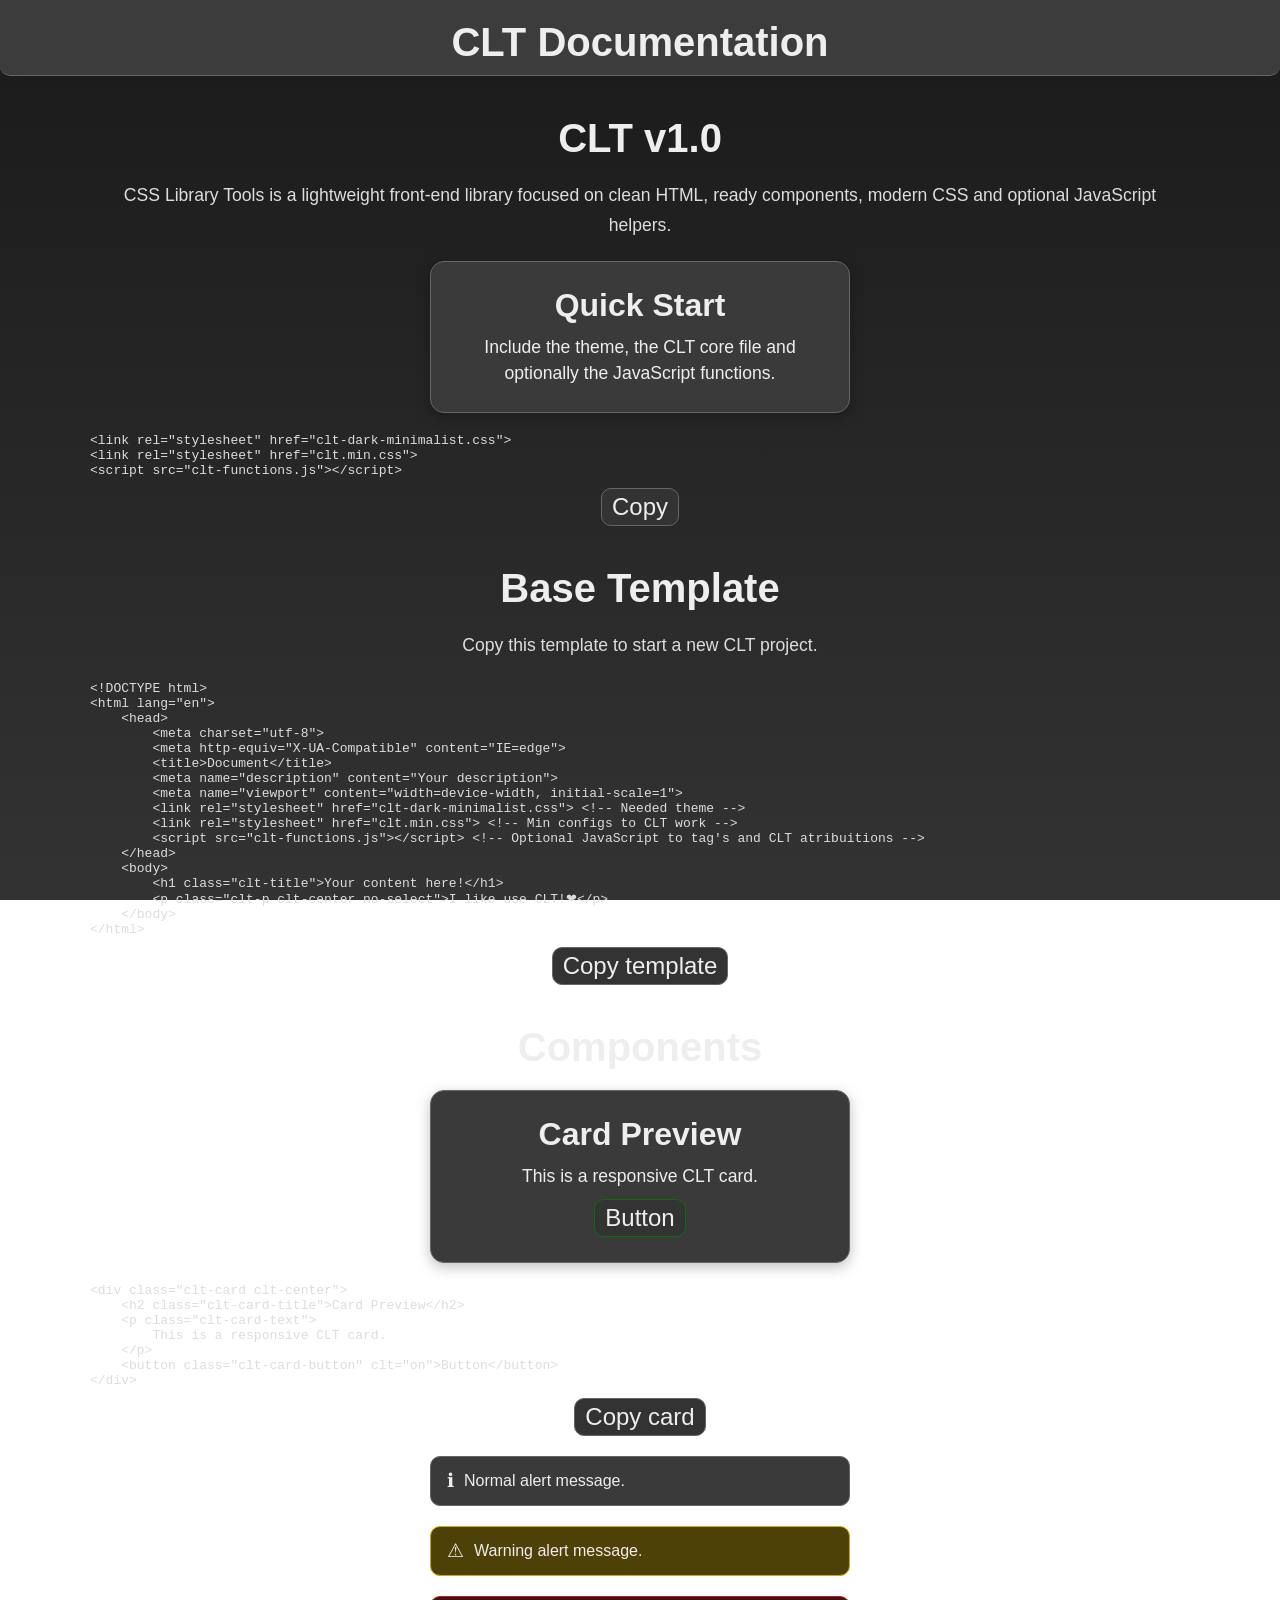
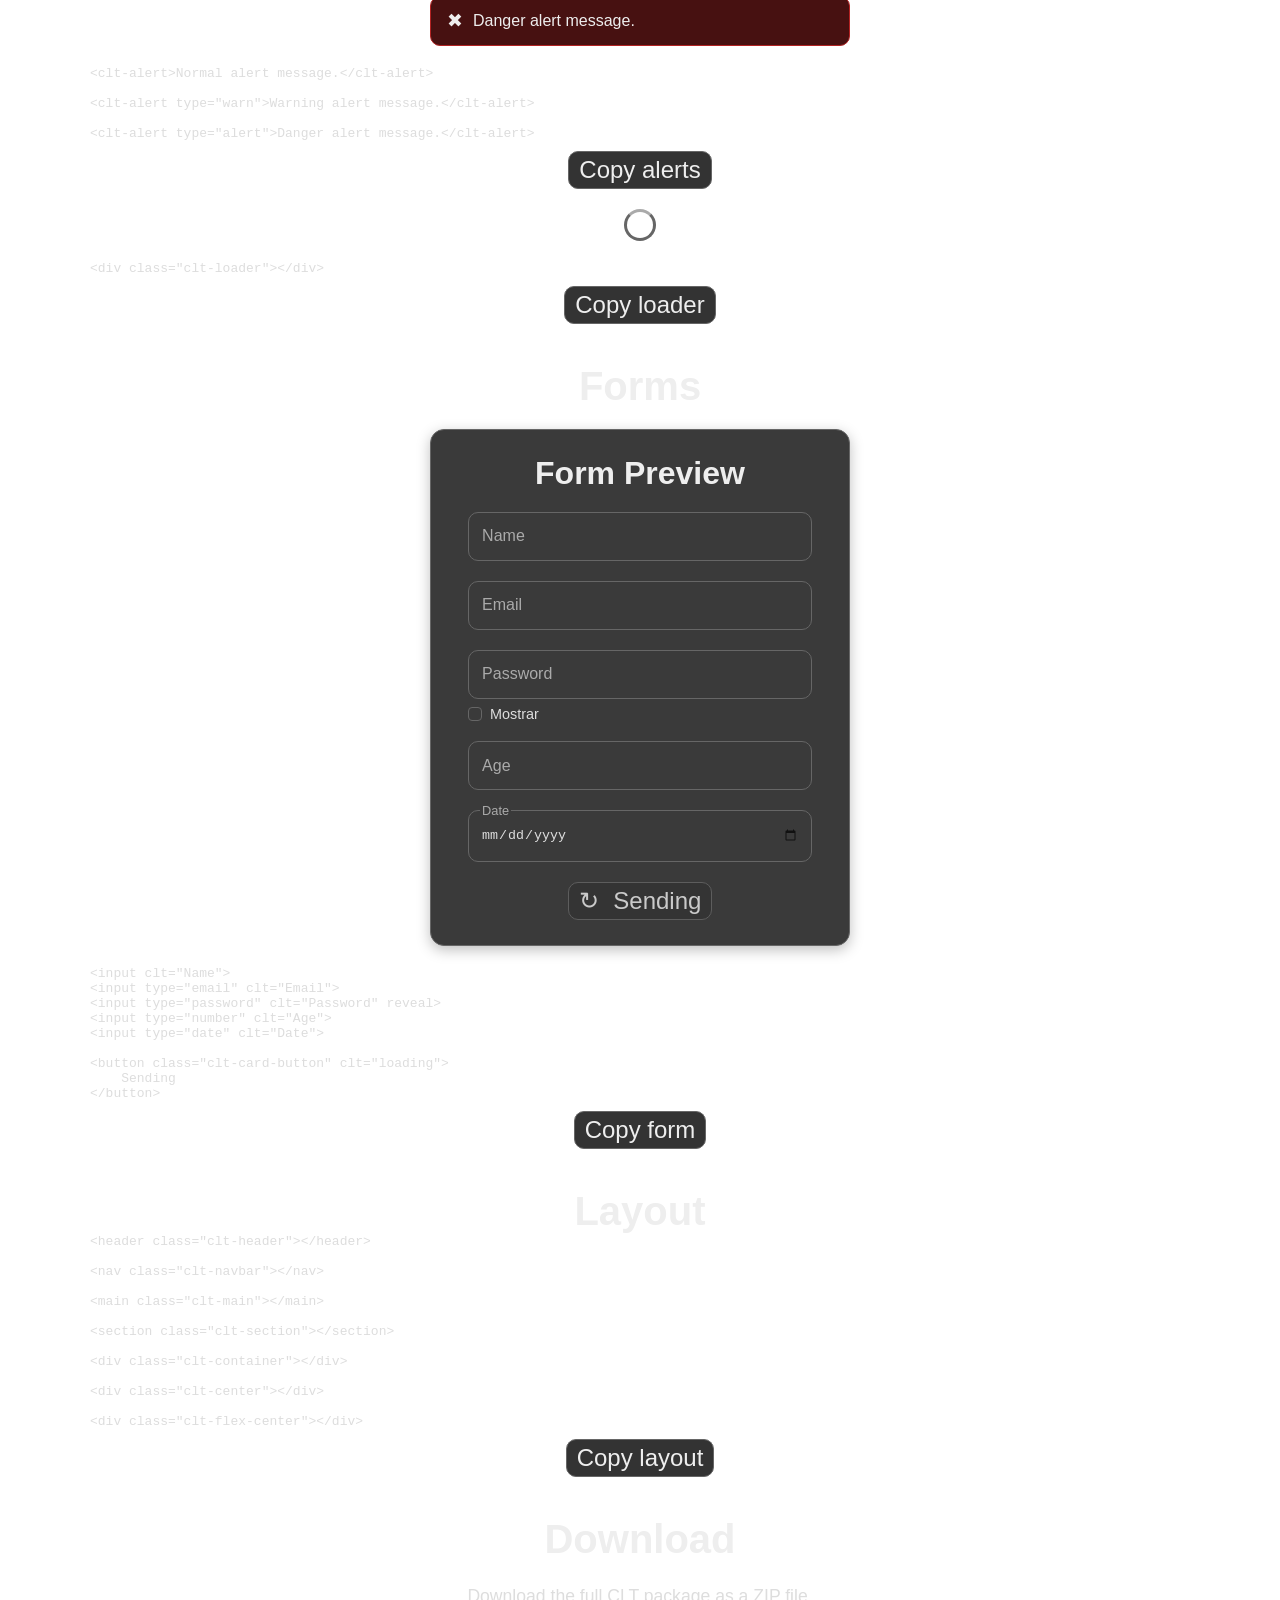
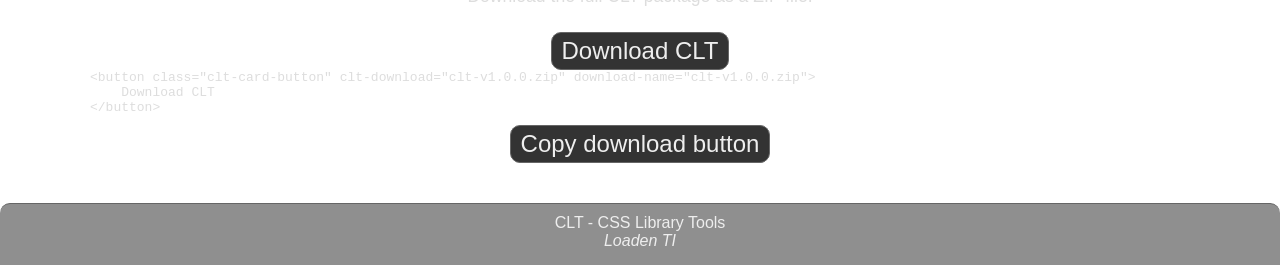
==== index.html @ 6d27fa0f "Add files via upload" ====
<!DOCTYPE html>
<html lang="en">
    <head>
        <meta charset="utf-8">
        <meta http-equiv="X-UA-Compatible" content="IE=edge">
        <title>CLT Documentation</title>
        <meta name="description" content="CLT CSS Library Tools documentation">
        <meta name="viewport" content="width=device-width, initial-scale=1">
        <link rel="stylesheet" href="clt-dark-minimalist.css">
        <link rel="stylesheet" href="clt.min.css">
        <script src="clt-functions.js"></script>
    </head>
    <body>
        <header class="clt-header">
            <h1 class="clt-title">CLT Documentation</h1>
        </header>

        <main class="clt-main">
            <section class="clt-section" id="start">
                <h2 class="clt-title">CLT v1.0</h2>

                <p class="clt-p clt-center">
                    CSS Library Tools is a lightweight front-end library focused on clean HTML, ready components, modern CSS and optional JavaScript helpers.
                </p>

                <div class="clt-card clt-center">
                    <h2 class="clt-card-title">Quick Start</h2>
                    <p class="clt-card-text">
                        Include the theme, the CLT core file and optionally the JavaScript functions.
                    </p>
                </div>

                <pre class="clt-code"><code id="quick-start-code">&lt;link rel="stylesheet" href="clt-dark-minimalist.css"&gt;
&lt;link rel="stylesheet" href="clt.min.css"&gt;
&lt;script src="clt-functions.js"&gt;&lt;/script&gt;</code></pre>

                <button class="clt-card-button" clt-copy="quick-start-code">
                    Copy
                </button>
            </section>

            <section class="clt-section" id="template">
                <h2 class="clt-title">Base Template</h2>

                <p class="clt-p clt-center">
                    Copy this template to start a new CLT project.
                </p>

                <pre class="clt-code"><code id="base-template-code">&lt;!DOCTYPE html&gt;
&lt;html lang="en"&gt;
    &lt;head&gt;
        &lt;meta charset="utf-8"&gt;
        &lt;meta http-equiv="X-UA-Compatible" content="IE=edge"&gt;
        &lt;title&gt;Document&lt;/title&gt;
        &lt;meta name="description" content="Your description"&gt;
        &lt;meta name="viewport" content="width=device-width, initial-scale=1"&gt;
        &lt;link rel="stylesheet" href="clt-dark-minimalist.css"&gt; &lt;!-- Needed theme --&gt;
        &lt;link rel="stylesheet" href="clt.min.css"&gt; &lt;!-- Min configs to CLT work --&gt;
        &lt;script src="clt-functions.js"&gt;&lt;/script&gt; &lt;!-- Optional JavaScript to tag's and CLT atribuitions --&gt;
    &lt;/head&gt;
    &lt;body&gt;
        &lt;h1 class="clt-title"&gt;Your content here!&lt;/h1&gt;
        &lt;p class="clt-p clt-center no-select"&gt;I like use CLT!❤&lt;/p&gt;
    &lt;/body&gt;
&lt;/html&gt;</code></pre>

                <button class="clt-card-button" clt-copy="base-template-code">
                    Copy template
                </button>
            </section>

            <section class="clt-section" id="components">
                <h2 class="clt-title">Components</h2>

                <div class="clt-card clt-center">
                    <h2 class="clt-card-title">Card Preview</h2>
                    <p class="clt-card-text">
                        This is a responsive CLT card.
                    </p>
                    <button class="clt-card-button" clt="on">Button</button>
                </div>

                <pre class="clt-code"><code id="card-code">&lt;div class="clt-card clt-center"&gt;
    &lt;h2 class="clt-card-title"&gt;Card Preview&lt;/h2&gt;
    &lt;p class="clt-card-text"&gt;
        This is a responsive CLT card.
    &lt;/p&gt;
    &lt;button class="clt-card-button" clt="on"&gt;Button&lt;/button&gt;
&lt;/div&gt;</code></pre>

                <button class="clt-card-button" clt-copy="card-code">
                    Copy card
                </button>

                <clt-alert>
                    Normal alert message.
                </clt-alert>

                <clt-alert type="warn">
                    Warning alert message.
                </clt-alert>

                <clt-alert type="alert">
                    Danger alert message.
                </clt-alert>

                <pre class="clt-code"><code id="alert-code">&lt;clt-alert&gt;Normal alert message.&lt;/clt-alert&gt;

&lt;clt-alert type="warn"&gt;Warning alert message.&lt;/clt-alert&gt;

&lt;clt-alert type="alert"&gt;Danger alert message.&lt;/clt-alert&gt;</code></pre>

                <button class="clt-card-button" clt-copy="alert-code">
                    Copy alerts
                </button>

                <div class="clt-loader"></div>

                <pre class="clt-code"><code id="loader-code">&lt;div class="clt-loader"&gt;&lt;/div&gt;</code></pre>

                <button class="clt-card-button" clt-copy="loader-code">
                    Copy loader
                </button>
            </section>

            <section class="clt-section" id="forms">
                <h2 class="clt-title">Forms</h2>

                <div class="clt-card clt-center">
                    <h2 class="clt-card-title">Form Preview</h2>

                    <input clt="Name">
                    <input type="email" clt="Email">
                    <input type="password" clt="Password" reveal>
                    <input type="number" clt="Age">
                    <input type="date" clt="Date">

                    <button class="clt-card-button" clt="loading">
                        Sending
                    </button>
                </div>

                <pre class="clt-code"><code id="form-code">&lt;input clt="Name"&gt;
&lt;input type="email" clt="Email"&gt;
&lt;input type="password" clt="Password" reveal&gt;
&lt;input type="number" clt="Age"&gt;
&lt;input type="date" clt="Date"&gt;

&lt;button class="clt-card-button" clt="loading"&gt;
    Sending
&lt;/button&gt;</code></pre>

                <button class="clt-card-button" clt-copy="form-code">
                    Copy form
                </button>
            </section>

            <section class="clt-section">
                <h2 class="clt-title">Layout</h2>

                <pre class="clt-code"><code id="layout-code">&lt;header class="clt-header"&gt;&lt;/header&gt;

&lt;nav class="clt-navbar"&gt;&lt;/nav&gt;

&lt;main class="clt-main"&gt;&lt;/main&gt;

&lt;section class="clt-section"&gt;&lt;/section&gt;

&lt;div class="clt-container"&gt;&lt;/div&gt;

&lt;div class="clt-center"&gt;&lt;/div&gt;

&lt;div class="clt-flex-center"&gt;&lt;/div&gt;</code></pre>

                <button class="clt-card-button" clt-copy="layout-code">
                    Copy layout
                </button>
            </section>

            <section class="clt-section" id="download">
                <h2 class="clt-title">Download</h2>

                <p class="clt-p clt-center">
                    Download the full CLT package as a ZIP file.
                </p>

                <button class="clt-card-button" clt-download="CLT - CSS Library Tools v1.0.zip" download-name="clt-v1.0.0.zip">
                    Download CLT
                </button>

                <pre class="clt-code"><code id="download-code">&lt;button class="clt-card-button" clt-download="clt-v1.0.0.zip" download-name="clt-v1.0.0.zip"&gt;
    Download CLT
&lt;/button&gt;</code></pre>

                <button class="clt-card-button" clt-copy="download-code">
                    Copy download button
                </button>
            </section>
        </main>

        <footer class="clt-footer">
            <p class="clt-footer-text">CLT - CSS Library Tools</p>
            <p class="clt-footer-right">Loaden TI</p>
        </footer>
    </body>
</html>
---- clt-dark-minimalist.css ----
/*!
 * CLT (CSS Library Tools)
 * Version: 1.0
 * Theme: Dark Minimalist
 * Author: Loaden TI
 * Copyright ©Loaden TI
 */

:root {
    --clt-bg-start: #1a1a1a;
    --clt-bg-end: #333;

    --clt-surface: #3a3a3a;
    --clt-surface-soft: #333;
    --clt-surface-glass: #44444498;
    --clt-header-glass: #55555598;

    --clt-text: #eee;
    --clt-text-soft: #ddd;
    --clt-text-muted: #aaa;
    --clt-text-focus: #fff;

    --clt-border-color: #666;
    --clt-border-focus: #999;
    --clt-border-soft: #ddd;
    --clt-border: 1px solid var(--clt-border-color);
    --clt-border-button: 1.5px solid var(--clt-border-color);

    --clt-success: rgb(0, 117, 0);
    --clt-danger: rgb(117, 0, 0);
    --clt-warning: #d6a700;
    --clt-warning-bg: #4d4108;
    --clt-danger-bg: #471111;

    --clt-selection: #585858;

    --clt-scroll-track: #222;
    --clt-scroll-thumb: #555;
    --clt-scroll-thumb-hover: #666;
    --clt-scroll-size: 10px;
    --clt-scroll-border: 2px solid var(--clt-scroll-track);

    --clt-radius-sm: 2px;
    --clt-radius-md: 4px;
    --clt-radius: 10px;
    --clt-radius-lg: 14px;
    --clt-radius-pill: 999px;

    --clt-shadow: 0 4px 14px #00000040;

    --clt-font: 'Trebuchet MS', 'Montserrat', 'Roboto', sans-serif;
    --clt-title-size: 2.5rem;
    --clt-text-size: 1rem;
    --clt-p-size: 1.1rem;
    --clt-button-size: 1.5rem;
    --clt-label-size: .8rem;
    --clt-small-size: .9rem;

    --clt-transition-fast: .15s;
    --clt-transition: .25s;
    --clt-transition-slow: .3s;
    --clt-ease: cubic-bezier(0.165, 0.84, 0.44, 1);

    --clt-card-width: min(90%, 420px);
    --clt-input-width: min(90%, 350px);
    --clt-container-width: min(90%, 1100px);

    --clt-card-padding: 25px 18px;
    --clt-button-padding: 4px 10px;
    --clt-input-padding: 16px 12px;
    --clt-alert-padding: 12px 16px;
    --clt-footer-padding: 10px;
    --clt-header-padding: 10px 0;
    --clt-navbar-padding: 12px 20px;

    --clt-gap-sm: 8px;
    --clt-gap: 10px;
    --clt-gap-lg: 15px;

    --clt-margin-sm: 10px;
    --clt-margin: 20px;
    --clt-margin-lg: 40px;

    --clt-loader-size: 32px;
    --clt-loader-border: 3px solid var(--clt-border-color);
    --clt-loader-border-top: #aaa;

    --clt-blur: blur(10px);

    --clt-hover-y: -3px;
    --clt-active-scale: .95;

    --clt-disabled-opacity: .65;
    --clt-loading-opacity: .8;
    --clt-date-icon-opacity: .7;
}
---- clt.min.css ----
/*!
 * CLT (CSS Library Tools)
 * Version: 1.0
 * Archive: clt.min.css
 * Min config archives - NECESSARY TO USE
 * Author: Loaden TI
 * Copyright ©Loaden TI
 */


*, *::before, *::after {
    margin: 0;
    padding: 0;
    box-sizing: border-box;
    scrollbar-width: thin;
    scrollbar-color: var(--clt-scroll-thumb) var(--clt-scroll-track);
    text-rendering: optimizeLegibility;
    -webkit-font-smoothing: antialiased;
    -moz-osx-font-smoothing: grayscale;
}

html {
    scroll-behavior: smooth;
}

::selection {
    background-color: var(--clt-selection);
}

::-webkit-scrollbar {
    width: var(--clt-scroll-size);
    height: var(--clt-scroll-size);
}

::-webkit-scrollbar-track {
    background: var(--clt-scroll-track);
}

::-webkit-scrollbar-thumb {
    background: var(--clt-scroll-thumb);
    border-radius: var(--clt-radius-pill);
    border: var(--clt-scroll-border);
    transition: background var(--clt-transition-fast);
}

::-webkit-scrollbar-thumb:hover {
    background: var(--clt-scroll-thumb-hover);
}

::-webkit-scrollbar-corner {
    background: var(--clt-scroll-track);
}

body {
    min-height: 100vh;
    display: flex;
    flex-direction: column;
    background: linear-gradient(var(--clt-bg-start), var(--clt-bg-end));
    background-size: cover;
    background-repeat: no-repeat;
    background-attachment: fixed;
    font-family: var(--clt-font);
}

img,
video,
audio,
button,
nav,
.no-select,
footer,
header,
label {
    user-select: none;
}

img,
video {
    -webkit-user-drag: none;
}

.clt-title {
    color: var(--clt-text);
    text-align: center;
    font-size: var(--clt-title-size);
    margin-top: var(--clt-margin-sm);
}

.clt-p {
    color: var(--clt-text-soft);
    font-size: var(--clt-p-size);
    line-height: 1.7;
    max-width: 99%;
    margin: var(--clt-margin-sm);
}

.clt-link {
    color: var(--clt-text-soft);
    text-decoration: none;
    outline: none;
    font-size: var(--clt-text-size);
}

.clt-link:focus-visible {
    text-decoration: underline;
    color: var(--clt-text-focus);
}

.clt-header {
    background-color: var(--clt-header-glass);
    width: 100%;
    height: calc(10% - 5dvh);
    border-radius: 0 0 var(--clt-radius) var(--clt-radius);
    z-index: 99;
    padding: var(--clt-header-padding);
    backdrop-filter: var(--clt-blur);
    border-bottom: var(--clt-border);
}

.clt-navbar {
    width: 100%;
    padding: var(--clt-navbar-padding);
    background-color: var(--clt-surface-glass);
    border-bottom: var(--clt-border);
    backdrop-filter: var(--clt-blur);
    display: flex;
    align-items: center;
    justify-content: space-between;
    gap: var(--clt-gap-lg);
    flex-wrap: wrap;
}

.clt-main {
    flex: 1;
    width: 100%;
}

.clt-section {
    width: var(--clt-container-width);
    margin: var(--clt-margin-lg) auto;
}

.clt-container {
    width: var(--clt-container-width);
    margin-inline: auto;
}

.clt-center {
    display: block;
    margin: var(--clt-margin) auto;
    text-align: center;
}

.clt-flex-center {
    display: flex;
    flex-direction: column;
    align-items: center;
    justify-content: center;
}

.clt-card {
    width: var(--clt-card-width);
    padding: var(--clt-card-padding);
    background-color: var(--clt-surface);
    color: var(--clt-text);
    border: var(--clt-border);
    border-radius: var(--clt-radius-lg);
    box-shadow: var(--clt-shadow);
}

.clt-card-title {
    font-size: clamp(1.3rem, 4vw, 2rem);
    margin-bottom: var(--clt-margin-sm);
    text-align: center;
}

.clt-card-text {
    font-size: clamp(.95rem, 2.5vw, 1.1rem);
    line-height: 1.5;
}

.clt-code {
    width: 100%;
    overflow-x: auto;
    white-space: pre;
    font-family: monospace;
    color: var(--clt-text-soft);
}

.clt-card-button {
    background-color: var(--clt-surface-soft);
    color: var(--clt-text);
    border: var(--clt-border-button);
    font-size: var(--clt-button-size);
    border-radius: var(--clt-radius);
    cursor: pointer;
    display: block;
    margin: var(--clt-margin-sm) auto 0;
    padding: var(--clt-button-padding);
    transition: all var(--clt-ease) var(--clt-transition-slow);
}

.clt-card-button:hover {
    transform: translateY(var(--clt-hover-y));
}

.clt-card-button:active {
    transform: translateY(var(--clt-hover-y)) scale(var(--clt-active-scale));
}

.clt-card-button:focus-visible {
    outline: none;
    border-color: var(--clt-border-focus);
    transform: translateY(var(--clt-hover-y));
}

.clt-card-button:disabled {
    pointer-events: none;
}

.clt-active-button {
    border-color: var(--clt-success);
}

.clt-deactive-button {
    border-color: var(--clt-danger);
    cursor: not-allowed;
    opacity: var(--clt-disabled-opacity);
}

.clt-loading {
    cursor: wait;
    opacity: var(--clt-loading-opacity);
}

.clt-spinner {
    display: inline-block;
    margin-right: var(--clt-gap-sm);
    animation: clt-spin .8s linear infinite;
}

.clt-loader {
    width: var(--clt-loader-size);
    height: var(--clt-loader-size);
    border: var(--clt-loader-border);
    border-top-color: var(--clt-loader-border-top);
    border-radius: 50%;
    animation: clt-spin .8s linear infinite;
    margin: var(--clt-margin) auto;
}

.clt-input-group {
    position: relative;
    width: var(--clt-input-width);
    margin: var(--clt-margin) auto;
}

.clt-input-wrapper {
    position: relative;
}

.clt-input {
    width: 100%;
    padding: var(--clt-input-padding);
    background: var(--clt-surface);
    color: var(--clt-text);
    border: var(--clt-border);
    border-radius: var(--clt-radius);
    outline: none;
}

.clt-label {
    position: absolute;
    left: 12px;
    top: 50%;
    transform: translateY(-50%);
    color: var(--clt-text-muted);
    background: var(--clt-surface);
    padding: 0 var(--clt-radius-sm);
    transition: var(--clt-transition);
    pointer-events: none;
}

.clt-input:focus + .clt-label,
.clt-input:not(:placeholder-shown) + .clt-label {
    top: 0;
    font-size: var(--clt-label-size);
    color: var(--clt-text-soft);
}

.clt-input:focus {
    border-color: var(--clt-border-soft);
}

.clt-input[type="date"] {
    color: var(--clt-text-soft);
    color-scheme: dark;
}

.clt-input[type="date"]::-webkit-calendar-picker-indicator {
    filter: invert(1);
    opacity: var(--clt-date-icon-opacity);
    cursor: pointer;
}

.clt-input[type="date"] + .clt-label,
.clt-input-wrapper .clt-input[type="date"] + .clt-label {
    top: 0;
    font-size: var(--clt-label-size);
    color: var(--clt-text-muted);
}

.clt-input[type="number"]::-webkit-outer-spin-button,
.clt-input[type="number"]::-webkit-inner-spin-button {
    -webkit-appearance: none;
    margin: 0;
}

.clt-input[type="number"] {
    -moz-appearance: textfield;
    appearance: textfield;
}

.clt-reveal {
    display: flex;
    align-items: center;
    gap: var(--clt-gap-sm);
    width: fit-content;
    margin-top: var(--clt-gap-sm);
    color: var(--clt-text-soft);
    font-size: var(--clt-small-size);
    cursor: pointer;
    user-select: none;
}

.clt-reveal input[type="checkbox"] {
    appearance: none;
    width: 14px;
    height: 14px;
    border: var(--clt-border);
    border-radius: var(--clt-radius-md);
    background-color: var(--clt-surface);
    cursor: pointer;
    display: grid;
    place-content: center;
}

.clt-reveal input[type="checkbox"]::before {
    content: "";
    width: 8px;
    height: 8px;
    border-radius: var(--clt-radius-sm);
    transform: scale(0);
    transition: transform var(--clt-transition-fast);
    background-color: var(--clt-text-muted);
}

.clt-reveal input[type="checkbox"]:checked::before {
    transform: scale(1);
}

.clt-reveal input[type="checkbox"]:focus-visible {
    outline: none;
    border-color: var(--clt-border-focus);
}

.clt-reveal span {
    line-height: 1;
}

.clt-alert {
    width: var(--clt-card-width);
    margin: var(--clt-margin) auto;
    padding: var(--clt-alert-padding);
    border: var(--clt-border);
    border-radius: var(--clt-radius);
    background: var(--clt-surface);
    color: var(--clt-text);
    display: flex;
    align-items: center;
    gap: var(--clt-gap);
    user-select: none;
}

.clt-alert-icon {
    font-size: 1.2rem;
    flex-shrink: 0;
}

.clt-alert-text {
    line-height: 1.5;
}

.clt-alert-warn {
    border-color: var(--clt-warning);
    background: var(--clt-warning-bg);
}

.clt-alert-alert {
    border-color: #b22222;
    background: var(--clt-danger-bg);
}

.clt-footer {
    background-color: var(--clt-surface-glass);
    text-align: center;
    min-height: 7dvh;
    width: 100%;
    padding: var(--clt-footer-padding);
    color: var(--clt-text);
    border-radius: var(--clt-radius) var(--clt-radius) 0 0;
    border-top: var(--clt-border);
    margin-top: auto;
}

.clt-footer-text {
    font-size: var(--clt-text-size);
}

.clt-footer-right {
    font-size: var(--clt-text-size);
    font-style: italic;
}

.clt-animation-scroll > * {
    opacity: 0;
    transform: translateY(-5px);
    animation-name: clt-show;
    animation-duration: var(--clt-transition-slow);
    animation-timing-function: ease-out;
    animation-fill-mode: both;
    animation-timeline: view();
    animation-range: entry 0% cover 30%;
}

@keyframes clt-spin {
    to {
        transform: rotate(360deg);
    }
}

@keyframes clt-show {
    from {
        opacity: 0;
        transform: translateY(-5px);
    }

    to {
        opacity: 1;
        transform: translateY(0);
    }
}
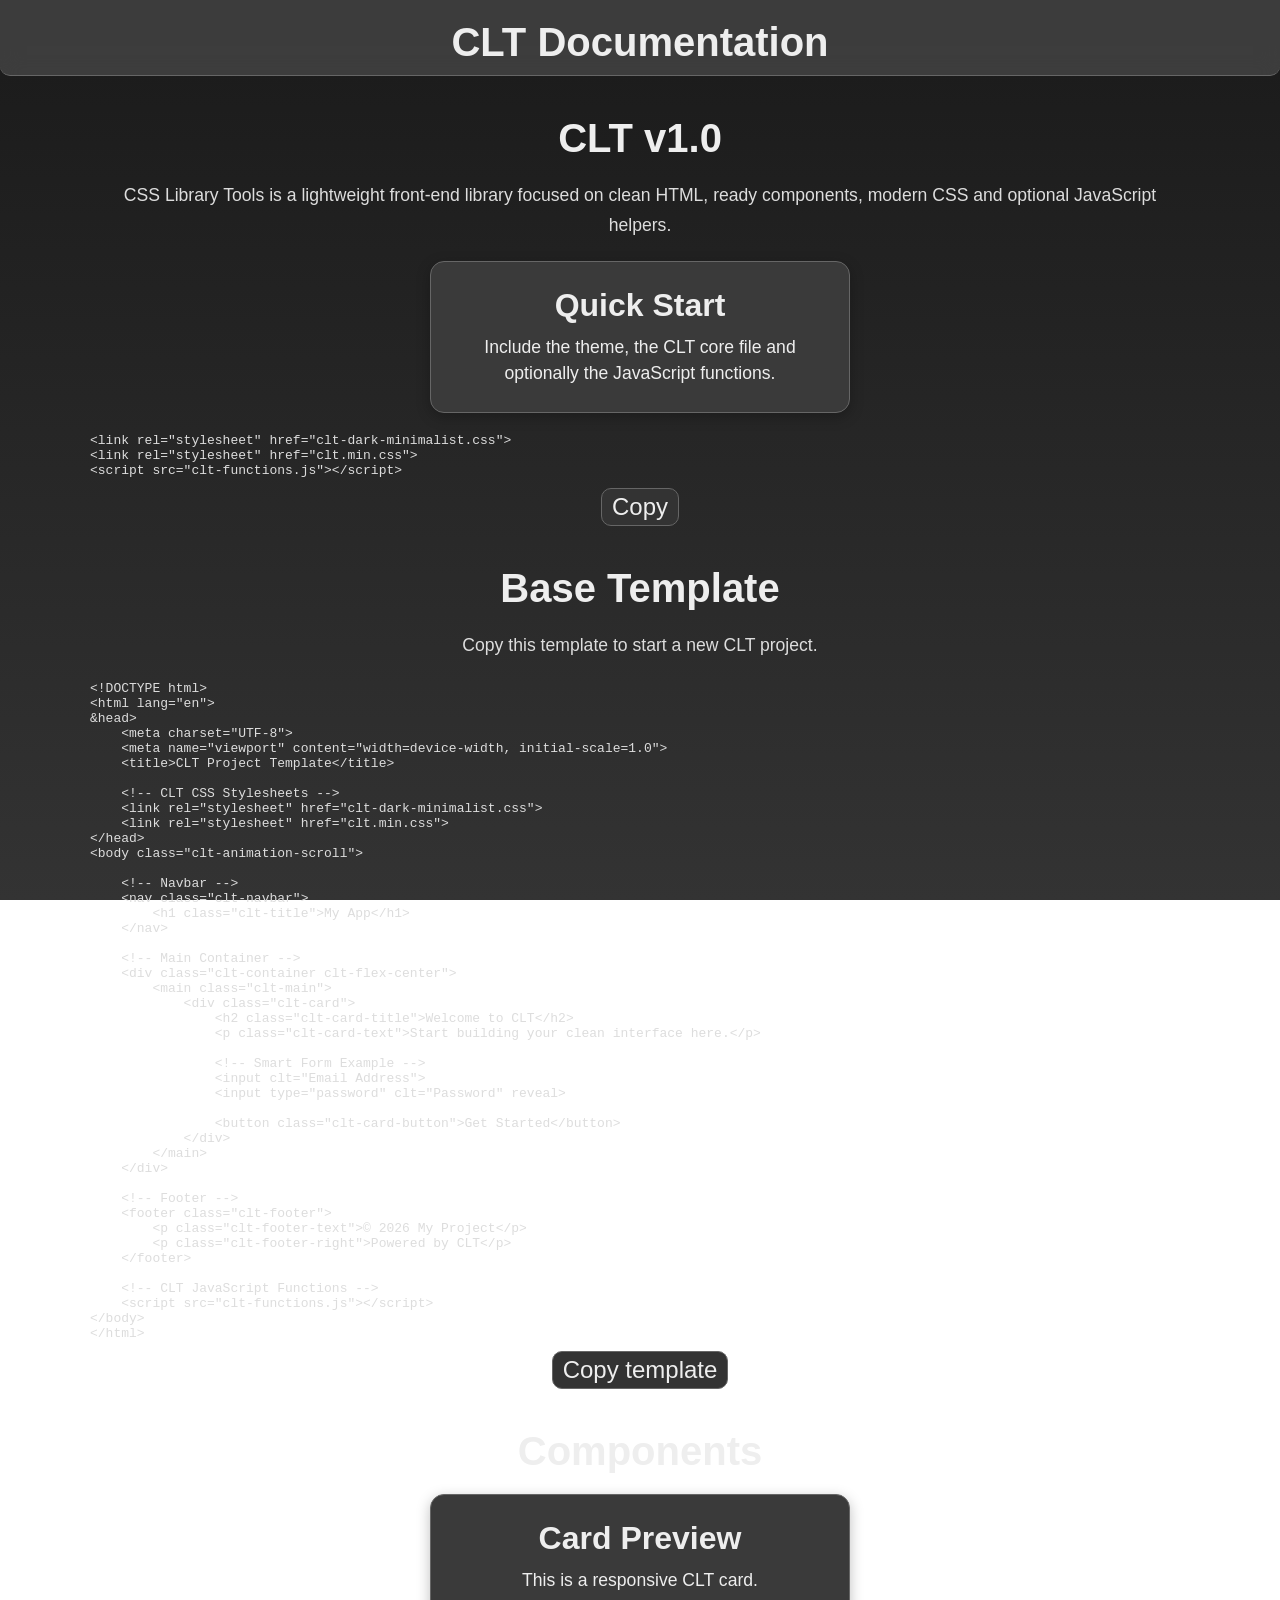
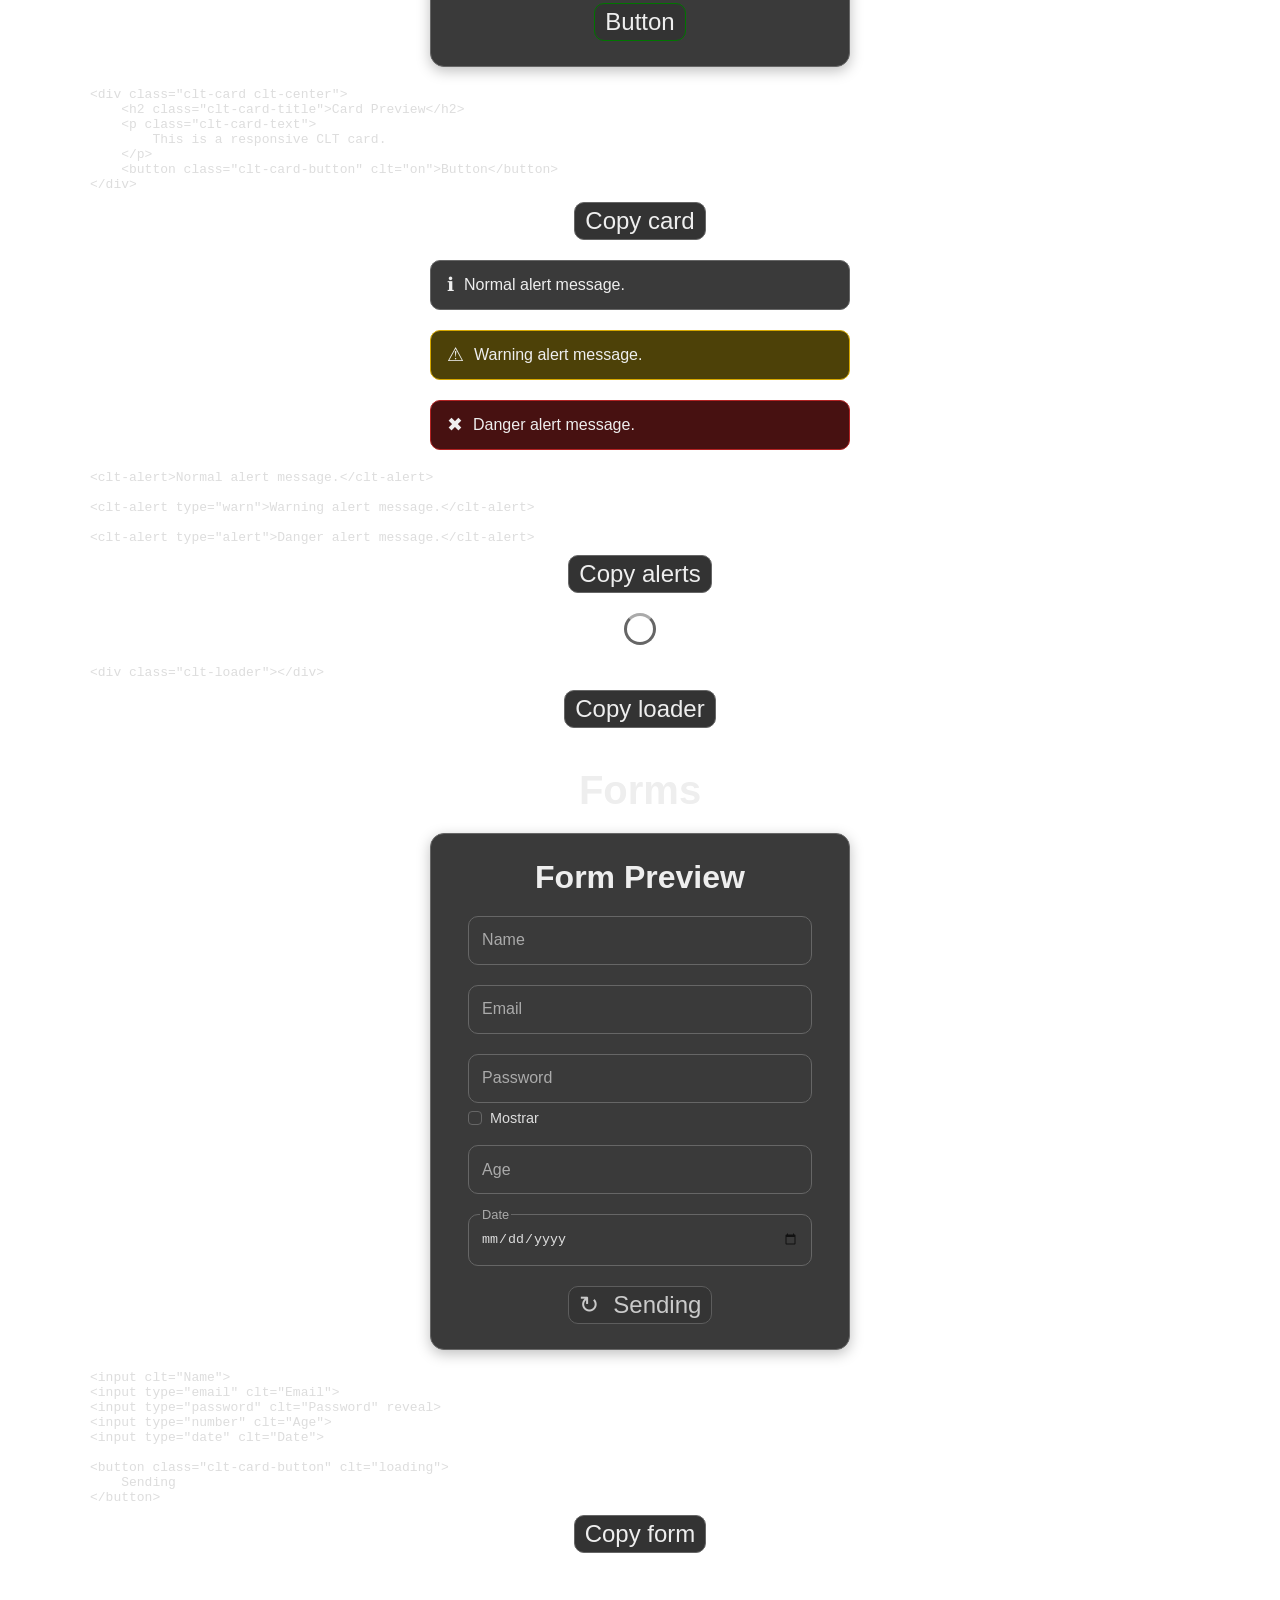
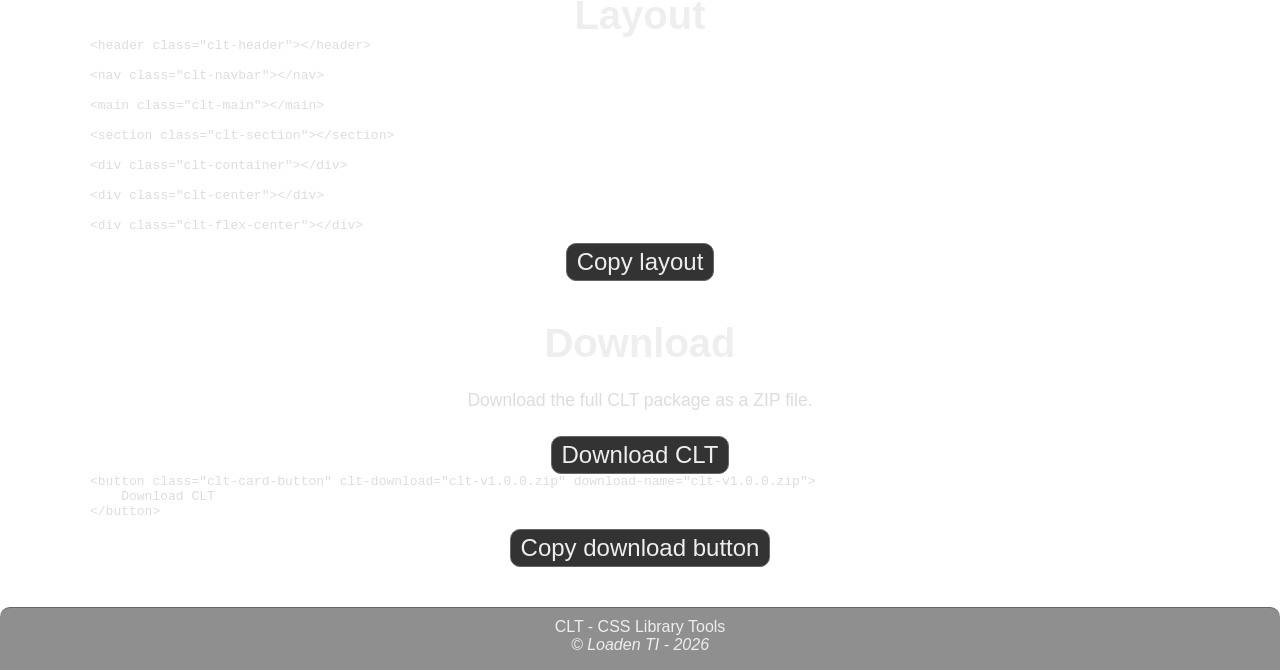
==== commit 08c5d99c: "Update index.html" ====
--- a/index.html
+++ b/index.html
@@ -6,9 +6,8 @@
         <title>CLT Documentation</title>
         <meta name="description" content="CLT CSS Library Tools documentation">
         <meta name="viewport" content="width=device-width, initial-scale=1">
-        <link rel="stylesheet" href="clt-dark-minimalist.css">
+        <link rel="stylesheet" href="clt.dm.css">
         <link rel="stylesheet" href="clt.min.css">
-        <script src="clt-functions.js"></script>
     </head>
     <body>
         <header class="clt-header">
@@ -48,21 +47,49 @@
 
                 <pre class="clt-code"><code id="base-template-code">&lt;!DOCTYPE html&gt;
 &lt;html lang="en"&gt;
-    &lt;head&gt;
-        &lt;meta charset="utf-8"&gt;
-        &lt;meta http-equiv="X-UA-Compatible" content="IE=edge"&gt;
-        &lt;title&gt;Document&lt;/title&gt;
-        &lt;meta name="description" content="Your description"&gt;
-        &lt;meta name="viewport" content="width=device-width, initial-scale=1"&gt;
-        &lt;link rel="stylesheet" href="clt-dark-minimalist.css"&gt; &lt;!-- Needed theme --&gt;
-        &lt;link rel="stylesheet" href="clt.min.css"&gt; &lt;!-- Min configs to CLT work --&gt;
-        &lt;script src="clt-functions.js"&gt;&lt;/script&gt; &lt;!-- Optional JavaScript to tag's and CLT atribuitions --&gt;
-    &lt;/head&gt;
-    &lt;body&gt;
-        &lt;h1 class="clt-title"&gt;Your content here!&lt;/h1&gt;
-        &lt;p class="clt-p clt-center no-select"&gt;I like use CLT!❤&lt;/p&gt;
-    &lt;/body&gt;
-&lt;/html&gt;</code></pre>
+&head&gt;
+    &lt;meta charset="UTF-8"&gt;
+    &lt;meta name="viewport" content="width=device-width, initial-scale=1.0"&gt;
+    &lt;title&gt;CLT Project Template&lt;/title&gt;
+    
+    &lt;!-- CLT CSS Stylesheets --&gt;
+    &lt;link rel="stylesheet" href="clt-dark-minimalist.css"&gt;
+    &lt;link rel="stylesheet" href="clt.min.css"&gt;
+&lt;/head&gt;
+&lt;body class="clt-animation-scroll"&gt;
+
+    &lt;!-- Navbar --&gt;
+    &lt;nav class="clt-navbar"&gt;
+        &lt;h1 class="clt-title"&gt;My App&lt;/h1&gt;
+    &lt;/nav&gt;
+
+    &lt;!-- Main Container --&gt;
+    &lt;div class="clt-container clt-flex-center"&gt;
+        &lt;main class="clt-main"&gt;
+            &lt;div class="clt-card"&gt;
+                &lt;h2 class="clt-card-title"&gt;Welcome to CLT&lt;/h2&gt;
+                &lt;p class="clt-card-text"&gt;Start building your clean interface here.&lt;/p&gt;
+                
+                &lt;!-- Smart Form Example --&gt;
+                &lt;input clt="Email Address"&gt;
+                &lt;input type="password" clt="Password" reveal&gt;
+                
+                &lt;button class="clt-card-button"&gt;Get Started&lt;/button&gt;
+            &lt;/div&gt;
+        &lt;/main&gt;
+    &lt;/div&gt;
+
+    &lt;!-- Footer --&gt;
+    &lt;footer class="clt-footer"&gt;
+        &lt;p class="clt-footer-text"&gt;© 2026 My Project&lt;/p&gt;
+        &lt;p class="clt-footer-right"&gt;Powered by CLT&lt;/p&gt;
+    &lt;/footer&gt;
+
+    &lt;!-- CLT JavaScript Functions --&gt;
+    &lt;script src="clt-functions.js"&gt;&lt;/script&gt;
+&lt;/body&gt;
+&lt;/html&gt;
+</code></pre>
 
                 <button class="clt-card-button" clt-copy="base-template-code">
                     Copy template
@@ -202,5 +229,6 @@
             <p class="clt-footer-text">CLT - CSS Library Tools</p>
             <p class="clt-footer-right">Loaden TI</p>
         </footer>
+        <script src="clt.min.js"></script>
     </body>
-</html>+</html>
--- a/clt.dm.css
+++ b/clt.dm.css
@@ -0,0 +1,96 @@
+/*!
+ * CLT (CSS Library Tools)
+ * Version: 1.0
+ * Theme: Dark Minimalist
+ * Author: Loaden TI
+ * Copyright ©Loaden TI
+ */
+
+:root {
+    --clt-bg-start: #1a1a1a;
+    --clt-bg-end: #333;
+
+    --clt-surface: #3a3a3a;
+    --clt-surface-soft: #333;
+    --clt-surface-glass: #44444498;
+    --clt-header-glass: #55555598;
+
+    --clt-text: #eee;
+    --clt-text-soft: #ddd;
+    --clt-text-muted: #aaa;
+    --clt-text-focus: #fff;
+
+    --clt-border-color: #666;
+    --clt-border-focus: #999;
+    --clt-border-soft: #ddd;
+    --clt-border: 1px solid var(--clt-border-color);
+    --clt-border-button: 1.5px solid var(--clt-border-color);
+
+    --clt-success: rgb(0, 117, 0);
+    --clt-danger: rgb(117, 0, 0);
+    --clt-warning: #d6a700;
+    --clt-warning-bg: #4d4108;
+    --clt-danger-bg: #471111;
+
+    --clt-selection: #585858;
+
+    --clt-scroll-track: #222;
+    --clt-scroll-thumb: #555;
+    --clt-scroll-thumb-hover: #666;
+    --clt-scroll-size: 10px;
+    --clt-scroll-border: 2px solid var(--clt-scroll-track);
+
+    --clt-radius-sm: 2px;
+    --clt-radius-md: 4px;
+    --clt-radius: 10px;
+    --clt-radius-lg: 14px;
+    --clt-radius-pill: 999px;
+
+    --clt-shadow: 0 4px 14px #00000040;
+
+    --clt-font: 'Trebuchet MS', 'Montserrat', 'Roboto', sans-serif;
+    --clt-title-size: 2.5rem;
+    --clt-text-size: 1rem;
+    --clt-p-size: 1.1rem;
+    --clt-button-size: 1.5rem;
+    --clt-label-size: .8rem;
+    --clt-small-size: .9rem;
+
+    --clt-transition-fast: .15s;
+    --clt-transition: .25s;
+    --clt-transition-slow: .3s;
+    --clt-ease: cubic-bezier(0.165, 0.84, 0.44, 1);
+
+    --clt-card-width: min(90%, 420px);
+    --clt-input-width: min(90%, 350px);
+    --clt-container-width: min(90%, 1100px);
+
+    --clt-card-padding: 25px 18px;
+    --clt-button-padding: 4px 10px;
+    --clt-input-padding: 16px 12px;
+    --clt-alert-padding: 12px 16px;
+    --clt-footer-padding: 10px;
+    --clt-header-padding: 10px 0;
+    --clt-navbar-padding: 12px 20px;
+
+    --clt-gap-sm: 8px;
+    --clt-gap: 10px;
+    --clt-gap-lg: 15px;
+
+    --clt-margin-sm: 10px;
+    --clt-margin: 20px;
+    --clt-margin-lg: 40px;
+
+    --clt-loader-size: 32px;
+    --clt-loader-border: 3px solid var(--clt-border-color);
+    --clt-loader-border-top: #aaa;
+
+    --clt-blur: blur(10px);
+
+    --clt-hover-y: -3px;
+    --clt-active-scale: .95;
+
+    --clt-disabled-opacity: .65;
+    --clt-loading-opacity: .8;
+    --clt-date-icon-opacity: .7;
+}
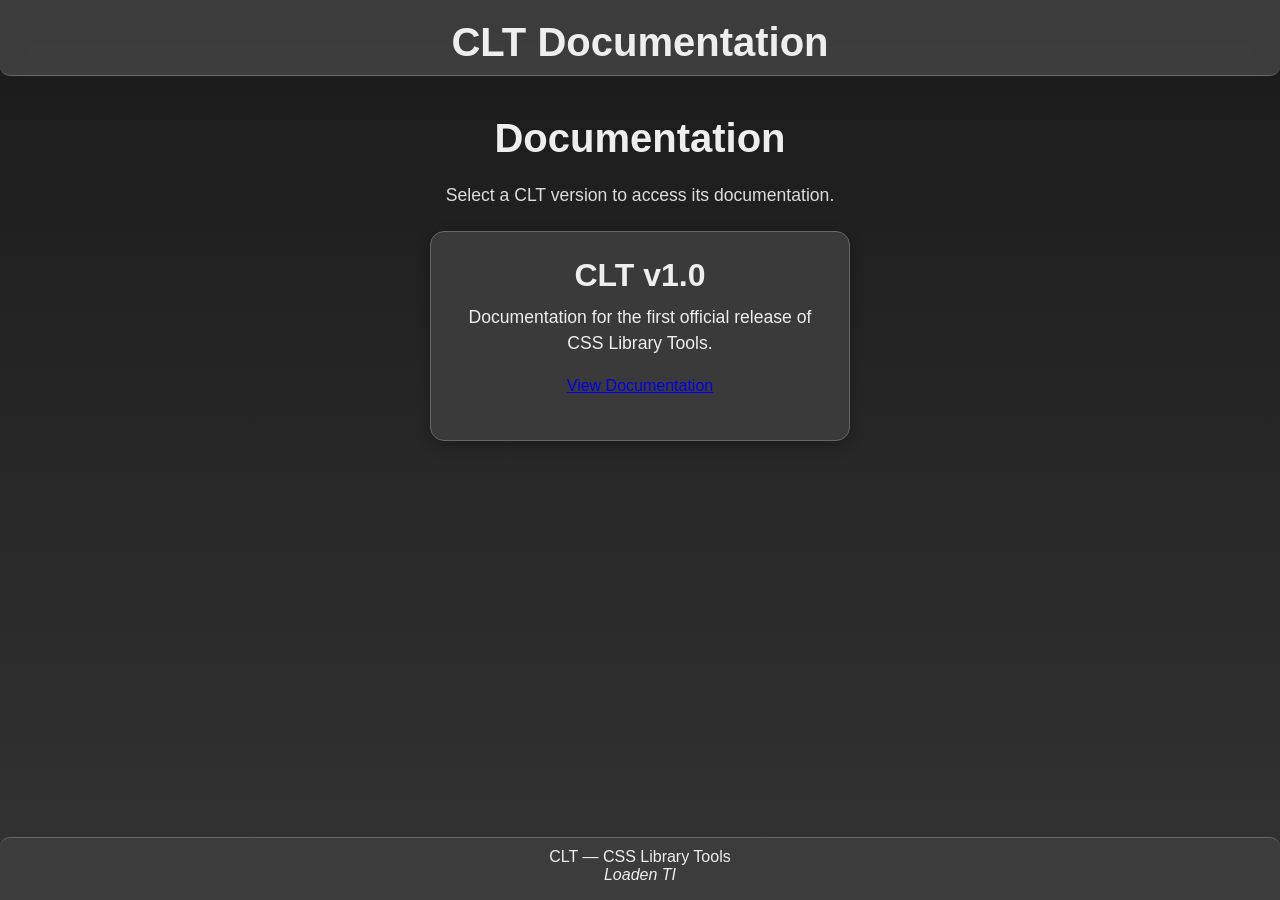
==== commit 5c8c84a9: "Create index.html" ====
--- a/index.html
+++ b/index.html
@@ -1,234 +1,57 @@
-<!DOCTYPE html>
-<html lang="en">
-    <head>
-        <meta charset="utf-8">
-        <meta http-equiv="X-UA-Compatible" content="IE=edge">
-        <title>CLT Documentation</title>
-        <meta name="description" content="CLT CSS Library Tools documentation">
-        <meta name="viewport" content="width=device-width, initial-scale=1">
-        <link rel="stylesheet" href="clt.dm.css">
-        <link rel="stylesheet" href="clt.min.css">
-    </head>
-    <body>
-        <header class="clt-header">
-            <h1 class="clt-title">CLT Documentation</h1>
-        </header>
-
-        <main class="clt-main">
-            <section class="clt-section" id="start">
-                <h2 class="clt-title">CLT v1.0</h2>
-
-                <p class="clt-p clt-center">
-                    CSS Library Tools is a lightweight front-end library focused on clean HTML, ready components, modern CSS and optional JavaScript helpers.
-                </p>
-
-                <div class="clt-card clt-center">
-                    <h2 class="clt-card-title">Quick Start</h2>
-                    <p class="clt-card-text">
-                        Include the theme, the CLT core file and optionally the JavaScript functions.
-                    </p>
-                </div>
-
-                <pre class="clt-code"><code id="quick-start-code">&lt;link rel="stylesheet" href="clt-dark-minimalist.css"&gt;
-&lt;link rel="stylesheet" href="clt.min.css"&gt;
-&lt;script src="clt-functions.js"&gt;&lt;/script&gt;</code></pre>
-
-                <button class="clt-card-button" clt-copy="quick-start-code">
-                    Copy
-                </button>
-            </section>
-
-            <section class="clt-section" id="template">
-                <h2 class="clt-title">Base Template</h2>
-
-                <p class="clt-p clt-center">
-                    Copy this template to start a new CLT project.
-                </p>
-
-                <pre class="clt-code"><code id="base-template-code">&lt;!DOCTYPE html&gt;
-&lt;html lang="en"&gt;
-&head&gt;
-    &lt;meta charset="UTF-8"&gt;
-    &lt;meta name="viewport" content="width=device-width, initial-scale=1.0"&gt;
-    &lt;title&gt;CLT Project Template&lt;/title&gt;
-    
-    &lt;!-- CLT CSS Stylesheets --&gt;
-    &lt;link rel="stylesheet" href="clt-dark-minimalist.css"&gt;
-    &lt;link rel="stylesheet" href="clt.min.css"&gt;
-&lt;/head&gt;
-&lt;body class="clt-animation-scroll"&gt;
-
-    &lt;!-- Navbar --&gt;
-    &lt;nav class="clt-navbar"&gt;
-        &lt;h1 class="clt-title"&gt;My App&lt;/h1&gt;
-    &lt;/nav&gt;
-
-    &lt;!-- Main Container --&gt;
-    &lt;div class="clt-container clt-flex-center"&gt;
-        &lt;main class="clt-main"&gt;
-            &lt;div class="clt-card"&gt;
-                &lt;h2 class="clt-card-title"&gt;Welcome to CLT&lt;/h2&gt;
-                &lt;p class="clt-card-text"&gt;Start building your clean interface here.&lt;/p&gt;
-                
-                &lt;!-- Smart Form Example --&gt;
-                &lt;input clt="Email Address"&gt;
-                &lt;input type="password" clt="Password" reveal&gt;
-                
-                &lt;button class="clt-card-button"&gt;Get Started&lt;/button&gt;
-            &lt;/div&gt;
-        &lt;/main&gt;
-    &lt;/div&gt;
-
-    &lt;!-- Footer --&gt;
-    &lt;footer class="clt-footer"&gt;
-        &lt;p class="clt-footer-text"&gt;© 2026 My Project&lt;/p&gt;
-        &lt;p class="clt-footer-right"&gt;Powered by CLT&lt;/p&gt;
-    &lt;/footer&gt;
-
-    &lt;!-- CLT JavaScript Functions --&gt;
-    &lt;script src="clt-functions.js"&gt;&lt;/script&gt;
-&lt;/body&gt;
-&lt;/html&gt;
-</code></pre>
-
-                <button class="clt-card-button" clt-copy="base-template-code">
-                    Copy template
-                </button>
-            </section>
-
-            <section class="clt-section" id="components">
-                <h2 class="clt-title">Components</h2>
-
-                <div class="clt-card clt-center">
-                    <h2 class="clt-card-title">Card Preview</h2>
-                    <p class="clt-card-text">
-                        This is a responsive CLT card.
-                    </p>
-                    <button class="clt-card-button" clt="on">Button</button>
-                </div>
-
-                <pre class="clt-code"><code id="card-code">&lt;div class="clt-card clt-center"&gt;
-    &lt;h2 class="clt-card-title"&gt;Card Preview&lt;/h2&gt;
-    &lt;p class="clt-card-text"&gt;
-        This is a responsive CLT card.
-    &lt;/p&gt;
-    &lt;button class="clt-card-button" clt="on"&gt;Button&lt;/button&gt;
-&lt;/div&gt;</code></pre>
-
-                <button class="clt-card-button" clt-copy="card-code">
-                    Copy card
-                </button>
-
-                <clt-alert>
-                    Normal alert message.
-                </clt-alert>
-
-                <clt-alert type="warn">
-                    Warning alert message.
-                </clt-alert>
-
-                <clt-alert type="alert">
-                    Danger alert message.
-                </clt-alert>
-
-                <pre class="clt-code"><code id="alert-code">&lt;clt-alert&gt;Normal alert message.&lt;/clt-alert&gt;
-
-&lt;clt-alert type="warn"&gt;Warning alert message.&lt;/clt-alert&gt;
-
-&lt;clt-alert type="alert"&gt;Danger alert message.&lt;/clt-alert&gt;</code></pre>
-
-                <button class="clt-card-button" clt-copy="alert-code">
-                    Copy alerts
-                </button>
-
-                <div class="clt-loader"></div>
-
-                <pre class="clt-code"><code id="loader-code">&lt;div class="clt-loader"&gt;&lt;/div&gt;</code></pre>
-
-                <button class="clt-card-button" clt-copy="loader-code">
-                    Copy loader
-                </button>
-            </section>
-
-            <section class="clt-section" id="forms">
-                <h2 class="clt-title">Forms</h2>
-
-                <div class="clt-card clt-center">
-                    <h2 class="clt-card-title">Form Preview</h2>
-
-                    <input clt="Name">
-                    <input type="email" clt="Email">
-                    <input type="password" clt="Password" reveal>
-                    <input type="number" clt="Age">
-                    <input type="date" clt="Date">
-
-                    <button class="clt-card-button" clt="loading">
-                        Sending
-                    </button>
-                </div>
-
-                <pre class="clt-code"><code id="form-code">&lt;input clt="Name"&gt;
-&lt;input type="email" clt="Email"&gt;
-&lt;input type="password" clt="Password" reveal&gt;
-&lt;input type="number" clt="Age"&gt;
-&lt;input type="date" clt="Date"&gt;
-
-&lt;button class="clt-card-button" clt="loading"&gt;
-    Sending
-&lt;/button&gt;</code></pre>
-
-                <button class="clt-card-button" clt-copy="form-code">
-                    Copy form
-                </button>
-            </section>
-
-            <section class="clt-section">
-                <h2 class="clt-title">Layout</h2>
-
-                <pre class="clt-code"><code id="layout-code">&lt;header class="clt-header"&gt;&lt;/header&gt;
-
-&lt;nav class="clt-navbar"&gt;&lt;/nav&gt;
-
-&lt;main class="clt-main"&gt;&lt;/main&gt;
-
-&lt;section class="clt-section"&gt;&lt;/section&gt;
-
-&lt;div class="clt-container"&gt;&lt;/div&gt;
-
-&lt;div class="clt-center"&gt;&lt;/div&gt;
-
-&lt;div class="clt-flex-center"&gt;&lt;/div&gt;</code></pre>
-
-                <button class="clt-card-button" clt-copy="layout-code">
-                    Copy layout
-                </button>
-            </section>
-
-            <section class="clt-section" id="download">
-                <h2 class="clt-title">Download</h2>
-
-                <p class="clt-p clt-center">
-                    Download the full CLT package as a ZIP file.
-                </p>
-
-                <button class="clt-card-button" clt-download="CLT - CSS Library Tools v1.0.zip" download-name="clt-v1.0.0.zip">
-                    Download CLT
-                </button>
-
-                <pre class="clt-code"><code id="download-code">&lt;button class="clt-card-button" clt-download="clt-v1.0.0.zip" download-name="clt-v1.0.0.zip"&gt;
-    Download CLT
-&lt;/button&gt;</code></pre>
-
-                <button class="clt-card-button" clt-copy="download-code">
-                    Copy download button
-                </button>
-            </section>
-        </main>
-
-        <footer class="clt-footer">
-            <p class="clt-footer-text">CLT - CSS Library Tools</p>
-            <p class="clt-footer-right">Loaden TI</p>
-        </footer>
-        <script src="clt.min.js"></script>
-    </body>
-</html>
+<!DOCTYPE html>
+
+<html lang="en">
+    <head>
+        <meta charset="utf-8">
+        <meta http-equiv="X-UA-Compatible" content="IE=edge">
+      <title>CLT Documentation</title>
+      <meta name="description" content="CLT CSS Library Tools documentation">
+      <meta name="viewport" content="width=device-width, initial-scale=1">
+      <link rel="stylesheet" href="/v1.0/clt.dm.css">
+      <link rel="stylesheet" href="/v1.0/clt.min.css">
+</head>
+<body>
+    <header class="clt-header">
+        <h1 class="clt-title">
+            CLT Documentation
+        </h1>
+    </header>
+
+    <main class="clt-main">
+
+        <section class="clt-section">
+
+            <h2 class="clt-title">
+                Documentation
+            </h2>
+
+            <p class="clt-p clt-center">
+                Select a CLT version to access its documentation.
+            </p>
+
+            <div class="clt-card clt-center">
+
+                <h2 class="clt-card-title">
+                    CLT v1.0
+                </h2>
+
+                <p class="clt-card-text">
+                    Documentation for the first official release
+                    of CSS Library Tools.
+                </p>
+
+                <a href="/v1.0/" class="clt-button clt-center">View Documentation</a>
+            </div>
+        </section>
+
+    </main>
+
+    <footer class="clt-footer">
+        <p class="clt-footer-text">CLT — CSS Library Tools</p>
+        <p class="clt-footer-right">
+            Loaden TI
+        </p>
+
+    </footer>
+</body>
+</html>
--- a/v1.0/clt.dm.css
+++ b/v1.0/clt.dm.css
@@ -0,0 +1,96 @@
+/*!
+ * CLT (CSS Library Tools)
+ * Version: 1.0
+ * Theme: Dark Minimalist
+ * Author: Loaden TI
+ * Copyright ©Loaden TI
+ */
+
+:root {
+    --clt-bg-start: #1a1a1a;
+    --clt-bg-end: #333;
+
+    --clt-surface: #3a3a3a;
+    --clt-surface-soft: #333;
+    --clt-surface-glass: #44444498;
+    --clt-header-glass: #55555598;
+
+    --clt-text: #eee;
+    --clt-text-soft: #ddd;
+    --clt-text-muted: #aaa;
+    --clt-text-focus: #fff;
+
+    --clt-border-color: #666;
+    --clt-border-focus: #999;
+    --clt-border-soft: #ddd;
+    --clt-border: 1px solid var(--clt-border-color);
+    --clt-border-button: 1.5px solid var(--clt-border-color);
+
+    --clt-success: rgb(0, 117, 0);
+    --clt-danger: rgb(117, 0, 0);
+    --clt-warning: #d6a700;
+    --clt-warning-bg: #4d4108;
+    --clt-danger-bg: #471111;
+
+    --clt-selection: #585858;
+
+    --clt-scroll-track: #222;
+    --clt-scroll-thumb: #555;
+    --clt-scroll-thumb-hover: #666;
+    --clt-scroll-size: 10px;
+    --clt-scroll-border: 2px solid var(--clt-scroll-track);
+
+    --clt-radius-sm: 2px;
+    --clt-radius-md: 4px;
+    --clt-radius: 10px;
+    --clt-radius-lg: 14px;
+    --clt-radius-pill: 999px;
+
+    --clt-shadow: 0 4px 14px #00000040;
+
+    --clt-font: 'Trebuchet MS', 'Montserrat', 'Roboto', sans-serif;
+    --clt-title-size: 2.5rem;
+    --clt-text-size: 1rem;
+    --clt-p-size: 1.1rem;
+    --clt-button-size: 1.5rem;
+    --clt-label-size: .8rem;
+    --clt-small-size: .9rem;
+
+    --clt-transition-fast: .15s;
+    --clt-transition: .25s;
+    --clt-transition-slow: .3s;
+    --clt-ease: cubic-bezier(0.165, 0.84, 0.44, 1);
+
+    --clt-card-width: min(90%, 420px);
+    --clt-input-width: min(90%, 350px);
+    --clt-container-width: min(90%, 1100px);
+
+    --clt-card-padding: 25px 18px;
+    --clt-button-padding: 4px 10px;
+    --clt-input-padding: 16px 12px;
+    --clt-alert-padding: 12px 16px;
+    --clt-footer-padding: 10px;
+    --clt-header-padding: 10px 0;
+    --clt-navbar-padding: 12px 20px;
+
+    --clt-gap-sm: 8px;
+    --clt-gap: 10px;
+    --clt-gap-lg: 15px;
+
+    --clt-margin-sm: 10px;
+    --clt-margin: 20px;
+    --clt-margin-lg: 40px;
+
+    --clt-loader-size: 32px;
+    --clt-loader-border: 3px solid var(--clt-border-color);
+    --clt-loader-border-top: #aaa;
+
+    --clt-blur: blur(10px);
+
+    --clt-hover-y: -3px;
+    --clt-active-scale: .95;
+
+    --clt-disabled-opacity: .65;
+    --clt-loading-opacity: .8;
+    --clt-date-icon-opacity: .7;
+}
--- a/v1.0/clt.min.css
+++ b/v1.0/clt.min.css
@@ -0,0 +1,452 @@
+/*!
+ * CLT (CSS Library Tools)
+ * Version: 1.0
+ * Archive: clt.min.css
+ * Min config archives - NECESSARY TO USE
+ * Author: Loaden TI
+ * Copyright ©Loaden TI
+ */
+
+
+*, *::before, *::after {
+    margin: 0;
+    padding: 0;
+    box-sizing: border-box;
+    scrollbar-width: thin;
+    scrollbar-color: var(--clt-scroll-thumb) var(--clt-scroll-track);
+    text-rendering: optimizeLegibility;
+    -webkit-font-smoothing: antialiased;
+    -moz-osx-font-smoothing: grayscale;
+}
+
+html {
+    scroll-behavior: smooth;
+}
+
+::selection {
+    background-color: var(--clt-selection);
+}
+
+::-webkit-scrollbar {
+    width: var(--clt-scroll-size);
+    height: var(--clt-scroll-size);
+}
+
+::-webkit-scrollbar-track {
+    background: var(--clt-scroll-track);
+}
+
+::-webkit-scrollbar-thumb {
+    background: var(--clt-scroll-thumb);
+    border-radius: var(--clt-radius-pill);
+    border: var(--clt-scroll-border);
+    transition: background var(--clt-transition-fast);
+}
+
+::-webkit-scrollbar-thumb:hover {
+    background: var(--clt-scroll-thumb-hover);
+}
+
+::-webkit-scrollbar-corner {
+    background: var(--clt-scroll-track);
+}
+
+body {
+    min-height: 100vh;
+    display: flex;
+    flex-direction: column;
+    background: linear-gradient(var(--clt-bg-start), var(--clt-bg-end));
+    background-size: cover;
+    background-repeat: no-repeat;
+    background-attachment: fixed;
+    font-family: var(--clt-font);
+}
+
+img,
+video,
+audio,
+button,
+nav,
+.no-select,
+footer,
+header,
+label {
+    user-select: none;
+}
+
+img,
+video {
+    -webkit-user-drag: none;
+}
+
+.clt-title {
+    color: var(--clt-text);
+    text-align: center;
+    font-size: var(--clt-title-size);
+    margin-top: var(--clt-margin-sm);
+}
+
+.clt-p {
+    color: var(--clt-text-soft);
+    font-size: var(--clt-p-size);
+    line-height: 1.7;
+    max-width: 99%;
+    margin: var(--clt-margin-sm);
+}
+
+.clt-link {
+    color: var(--clt-text-soft);
+    text-decoration: none;
+    outline: none;
+    font-size: var(--clt-text-size);
+}
+
+.clt-link:focus-visible {
+    text-decoration: underline;
+    color: var(--clt-text-focus);
+}
+
+.clt-header {
+    background-color: var(--clt-header-glass);
+    width: 100%;
+    height: calc(10% - 5dvh);
+    border-radius: 0 0 var(--clt-radius) var(--clt-radius);
+    z-index: 99;
+    padding: var(--clt-header-padding);
+    backdrop-filter: var(--clt-blur);
+    border-bottom: var(--clt-border);
+}
+
+.clt-navbar {
+    width: 100%;
+    padding: var(--clt-navbar-padding);
+    background-color: var(--clt-surface-glass);
+    border-bottom: var(--clt-border);
+    backdrop-filter: var(--clt-blur);
+    display: flex;
+    align-items: center;
+    justify-content: space-between;
+    gap: var(--clt-gap-lg);
+    flex-wrap: wrap;
+}
+
+.clt-main {
+    flex: 1;
+    width: 100%;
+}
+
+.clt-section {
+    width: var(--clt-container-width);
+    margin: var(--clt-margin-lg) auto;
+}
+
+.clt-container {
+    width: var(--clt-container-width);
+    margin-inline: auto;
+}
+
+.clt-center {
+    display: block;
+    margin: var(--clt-margin) auto;
+    text-align: center;
+}
+
+.clt-flex-center {
+    display: flex;
+    flex-direction: column;
+    align-items: center;
+    justify-content: center;
+}
+
+.clt-card {
+    width: var(--clt-card-width);
+    padding: var(--clt-card-padding);
+    background-color: var(--clt-surface);
+    color: var(--clt-text);
+    border: var(--clt-border);
+    border-radius: var(--clt-radius-lg);
+    box-shadow: var(--clt-shadow);
+}
+
+.clt-card-title {
+    font-size: clamp(1.3rem, 4vw, 2rem);
+    margin-bottom: var(--clt-margin-sm);
+    text-align: center;
+}
+
+.clt-card-text {
+    font-size: clamp(.95rem, 2.5vw, 1.1rem);
+    line-height: 1.5;
+}
+
+.clt-code {
+    width: 100%;
+    overflow-x: auto;
+    white-space: pre;
+    font-family: monospace;
+    color: var(--clt-text-soft);
+}
+
+.clt-card-button {
+    background-color: var(--clt-surface-soft);
+    color: var(--clt-text);
+    border: var(--clt-border-button);
+    font-size: var(--clt-button-size);
+    border-radius: var(--clt-radius);
+    cursor: pointer;
+    display: block;
+    margin: var(--clt-margin-sm) auto 0;
+    padding: var(--clt-button-padding);
+    transition: all var(--clt-ease) var(--clt-transition-slow);
+}
+
+.clt-card-button:hover {
+    transform: translateY(var(--clt-hover-y));
+}
+
+.clt-card-button:active {
+    transform: translateY(var(--clt-hover-y)) scale(var(--clt-active-scale));
+}
+
+.clt-card-button:focus-visible {
+    outline: none;
+    border-color: var(--clt-border-focus);
+    transform: translateY(var(--clt-hover-y));
+}
+
+.clt-card-button:disabled {
+    pointer-events: none;
+}
+
+.clt-active-button {
+    border-color: var(--clt-success);
+}
+
+.clt-deactive-button {
+    border-color: var(--clt-danger);
+    cursor: not-allowed;
+    opacity: var(--clt-disabled-opacity);
+}
+
+.clt-loading {
+    cursor: wait;
+    opacity: var(--clt-loading-opacity);
+}
+
+.clt-spinner {
+    display: inline-block;
+    margin-right: var(--clt-gap-sm);
+    animation: clt-spin .8s linear infinite;
+}
+
+.clt-loader {
+    width: var(--clt-loader-size);
+    height: var(--clt-loader-size);
+    border: var(--clt-loader-border);
+    border-top-color: var(--clt-loader-border-top);
+    border-radius: 50%;
+    animation: clt-spin .8s linear infinite;
+    margin: var(--clt-margin) auto;
+}
+
+.clt-input-group {
+    position: relative;
+    width: var(--clt-input-width);
+    margin: var(--clt-margin) auto;
+}
+
+.clt-input-wrapper {
+    position: relative;
+}
+
+.clt-input {
+    width: 100%;
+    padding: var(--clt-input-padding);
+    background: var(--clt-surface);
+    color: var(--clt-text);
+    border: var(--clt-border);
+    border-radius: var(--clt-radius);
+    outline: none;
+}
+
+.clt-label {
+    position: absolute;
+    left: 12px;
+    top: 50%;
+    transform: translateY(-50%);
+    color: var(--clt-text-muted);
+    background: var(--clt-surface);
+    padding: 0 var(--clt-radius-sm);
+    transition: var(--clt-transition);
+    pointer-events: none;
+}
+
+.clt-input:focus + .clt-label,
+.clt-input:not(:placeholder-shown) + .clt-label {
+    top: 0;
+    font-size: var(--clt-label-size);
+    color: var(--clt-text-soft);
+}
+
+.clt-input:focus {
+    border-color: var(--clt-border-soft);
+}
+
+.clt-input[type="date"] {
+    color: var(--clt-text-soft);
+    color-scheme: dark;
+}
+
+.clt-input[type="date"]::-webkit-calendar-picker-indicator {
+    filter: invert(1);
+    opacity: var(--clt-date-icon-opacity);
+    cursor: pointer;
+}
+
+.clt-input[type="date"] + .clt-label,
+.clt-input-wrapper .clt-input[type="date"] + .clt-label {
+    top: 0;
+    font-size: var(--clt-label-size);
+    color: var(--clt-text-muted);
+}
+
+.clt-input[type="number"]::-webkit-outer-spin-button,
+.clt-input[type="number"]::-webkit-inner-spin-button {
+    -webkit-appearance: none;
+    margin: 0;
+}
+
+.clt-input[type="number"] {
+    -moz-appearance: textfield;
+    appearance: textfield;
+}
+
+.clt-reveal {
+    display: flex;
+    align-items: center;
+    gap: var(--clt-gap-sm);
+    width: fit-content;
+    margin-top: var(--clt-gap-sm);
+    color: var(--clt-text-soft);
+    font-size: var(--clt-small-size);
+    cursor: pointer;
+    user-select: none;
+}
+
+.clt-reveal input[type="checkbox"] {
+    appearance: none;
+    width: 14px;
+    height: 14px;
+    border: var(--clt-border);
+    border-radius: var(--clt-radius-md);
+    background-color: var(--clt-surface);
+    cursor: pointer;
+    display: grid;
+    place-content: center;
+}
+
+.clt-reveal input[type="checkbox"]::before {
+    content: "";
+    width: 8px;
+    height: 8px;
+    border-radius: var(--clt-radius-sm);
+    transform: scale(0);
+    transition: transform var(--clt-transition-fast);
+    background-color: var(--clt-text-muted);
+}
+
+.clt-reveal input[type="checkbox"]:checked::before {
+    transform: scale(1);
+}
+
+.clt-reveal input[type="checkbox"]:focus-visible {
+    outline: none;
+    border-color: var(--clt-border-focus);
+}
+
+.clt-reveal span {
+    line-height: 1;
+}
+
+.clt-alert {
+    width: var(--clt-card-width);
+    margin: var(--clt-margin) auto;
+    padding: var(--clt-alert-padding);
+    border: var(--clt-border);
+    border-radius: var(--clt-radius);
+    background: var(--clt-surface);
+    color: var(--clt-text);
+    display: flex;
+    align-items: center;
+    gap: var(--clt-gap);
+    user-select: none;
+}
+
+.clt-alert-icon {
+    font-size: 1.2rem;
+    flex-shrink: 0;
+}
+
+.clt-alert-text {
+    line-height: 1.5;
+}
+
+.clt-alert-warn {
+    border-color: var(--clt-warning);
+    background: var(--clt-warning-bg);
+}
+
+.clt-alert-alert {
+    border-color: #b22222;
+    background: var(--clt-danger-bg);
+}
+
+.clt-footer {
+    background-color: var(--clt-surface-glass);
+    text-align: center;
+    min-height: 7dvh;
+    width: 100%;
+    padding: var(--clt-footer-padding);
+    color: var(--clt-text);
+    border-radius: var(--clt-radius) var(--clt-radius) 0 0;
+    border-top: var(--clt-border);
+    margin-top: auto;
+}
+
+.clt-footer-text {
+    font-size: var(--clt-text-size);
+}
+
+.clt-footer-right {
+    font-size: var(--clt-text-size);
+    font-style: italic;
+}
+
+.clt-animation-scroll > * {
+    opacity: 0;
+    transform: translateY(-5px);
+    animation-name: clt-show;
+    animation-duration: var(--clt-transition-slow);
+    animation-timing-function: ease-out;
+    animation-fill-mode: both;
+    animation-timeline: view();
+    animation-range: entry 0% cover 30%;
+}
+
+@keyframes clt-spin {
+    to {
+        transform: rotate(360deg);
+    }
+}
+
+@keyframes clt-show {
+    from {
+        opacity: 0;
+        transform: translateY(-5px);
+    }
+
+    to {
+        opacity: 1;
+        transform: translateY(0);
+    }
+}
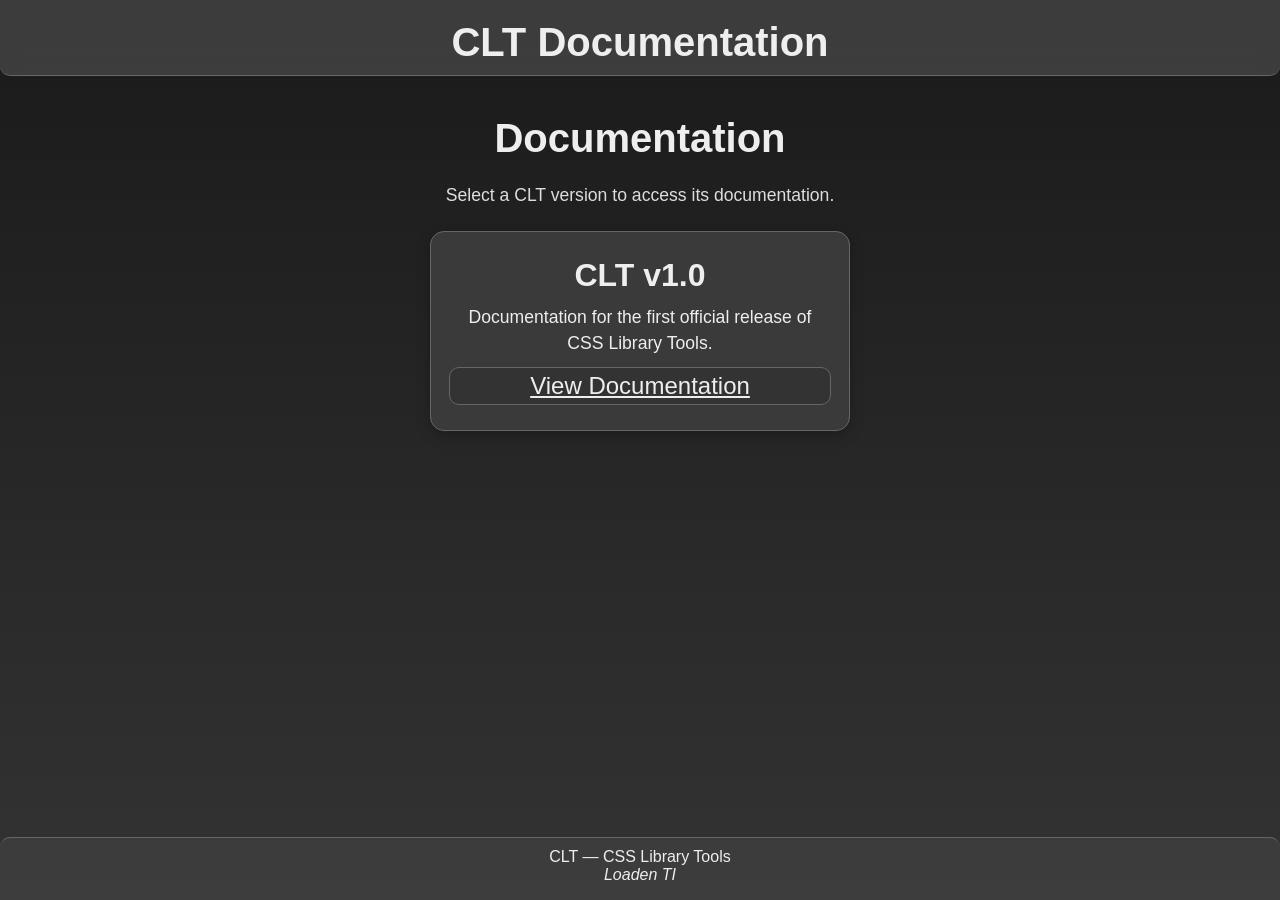
==== commit 15e76b5d: "Update index.html" ====
--- a/index.html
+++ b/index.html
@@ -1,5 +1,4 @@
 <!DOCTYPE html>
-
 <html lang="en">
     <head>
         <meta charset="utf-8">
@@ -40,7 +39,7 @@
                     of CSS Library Tools.
                 </p>
 
-                <a href="/v1.0/" class="clt-button clt-center">View Documentation</a>
+                <a href="/v1.0/" class="clt-card-button clt-center">View Documentation</a>
             </div>
         </section>
 
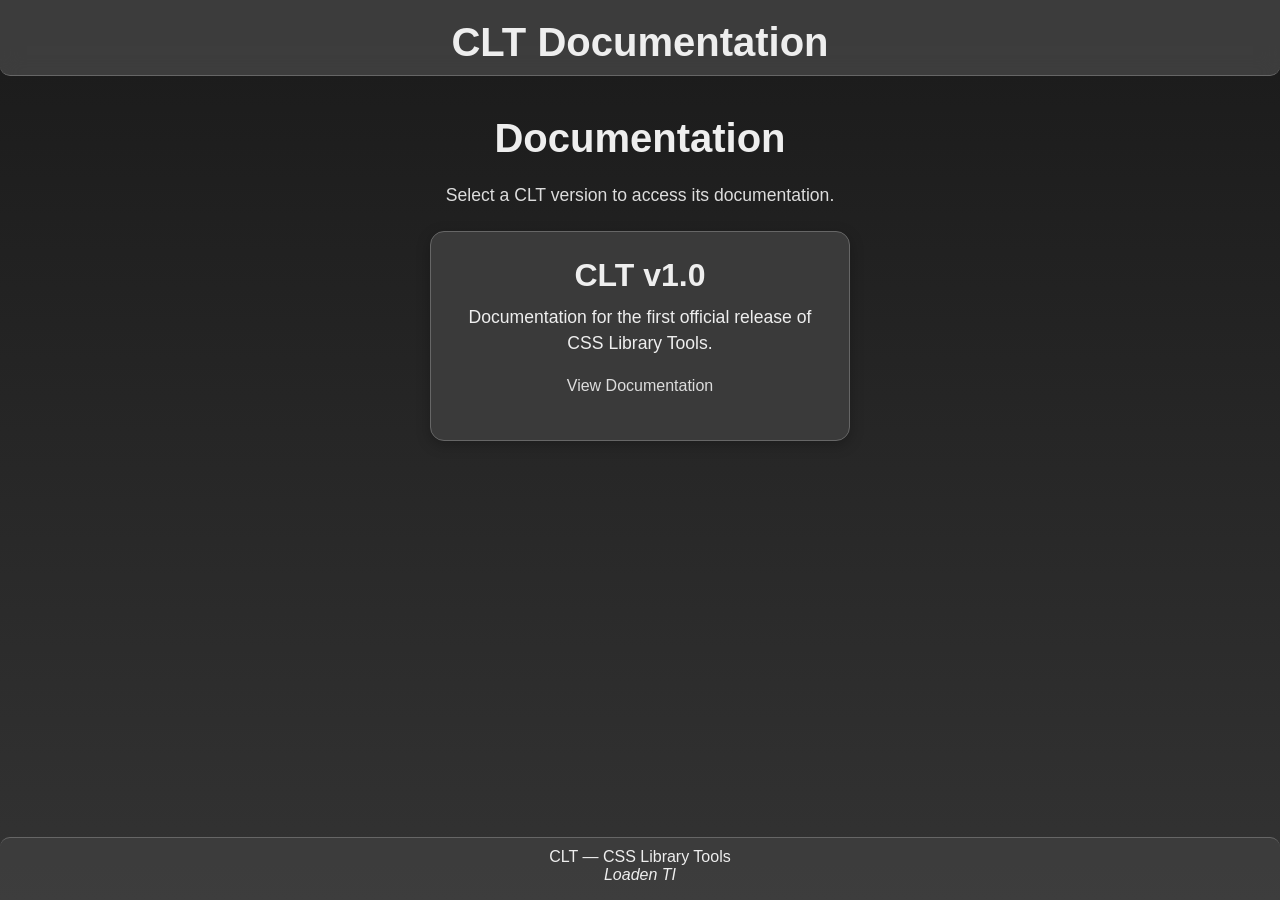
==== commit 1f5f636f: "Update index.html" ====
--- a/index.html
+++ b/index.html
@@ -39,7 +39,7 @@
                     of CSS Library Tools.
                 </p>
 
-                <a href="/v1.0/" class="clt-card-button clt-center">View Documentation</a>
+                <a href="/v1.0/" class="clt-link clt-center">View Documentation</a>
             </div>
         </section>
 
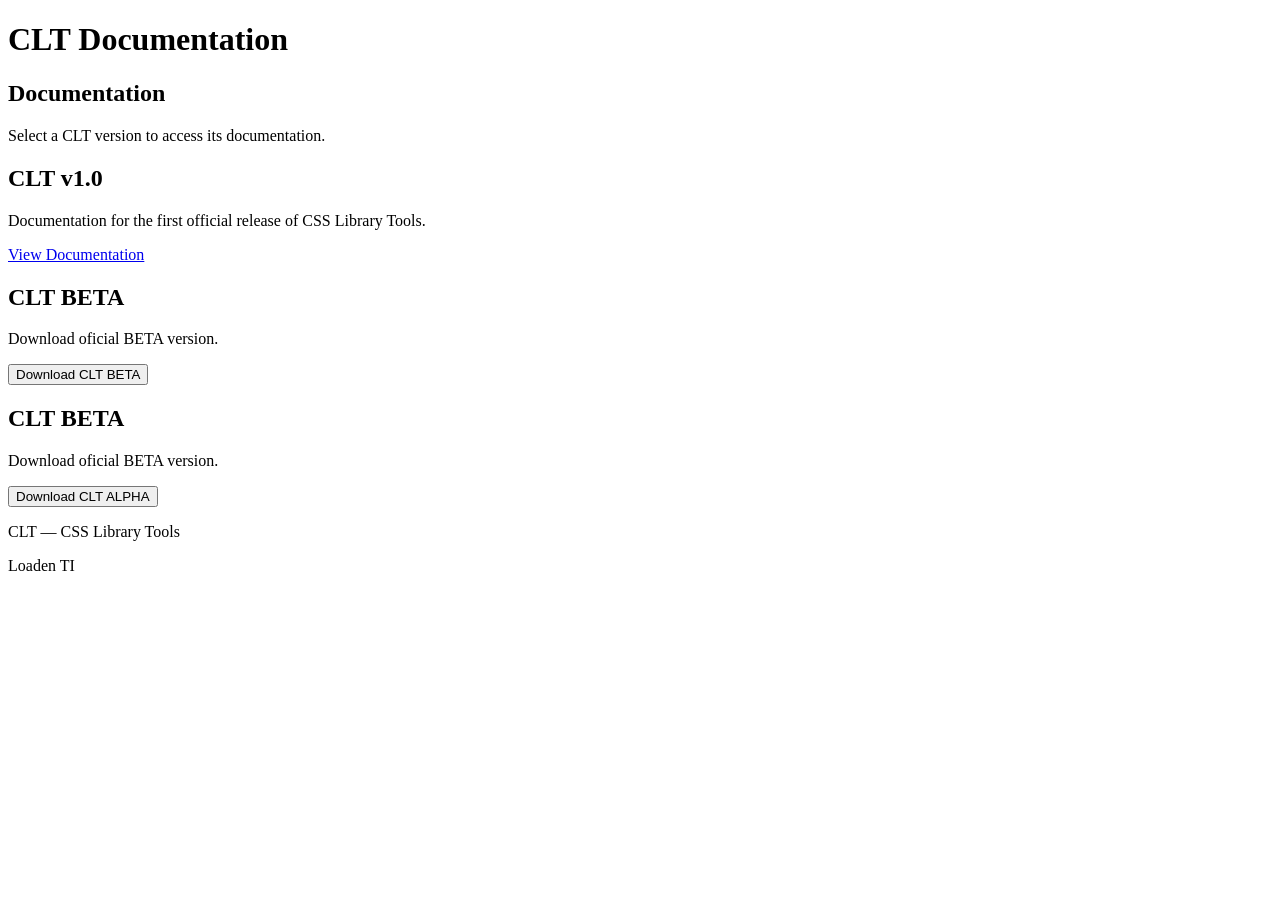
==== commit 5ed067ea: "Update index.html" ====
--- a/index.html
+++ b/index.html
@@ -6,8 +6,8 @@
       <title>CLT Documentation</title>
       <meta name="description" content="CLT CSS Library Tools documentation">
       <meta name="viewport" content="width=device-width, initial-scale=1">
-      <link rel="stylesheet" href="/v1.0/clt.dm.css">
-      <link rel="stylesheet" href="/v1.0/clt.min.css">
+      <link rel="stylesheet" href="/actual/clt.dm.css">
+      <link rel="stylesheet" href="/actual/clt.min.css">
 </head>
 <body>
     <header class="clt-header">
@@ -41,6 +41,36 @@
 
                 <a href="/v1.0/" class="clt-link clt-center">View Documentation</a>
             </div>
+
+            <div class="clt-card clt-center">
+
+                <h2 class="clt-card-title">
+                    CLT BETA
+                </h2>
+
+                <p class="clt-card-text">
+                    Download oficial BETA version.
+                </p>
+
+                <button class="clt-card-button" clt-download="/beta/clt-beta.zip" download-name="clt-beta.zip">
+    Download CLT BETA
+</button>
+            </div>
+
+            <div class="clt-card clt-center">
+
+                <h2 class="clt-card-title">
+                    CLT BETA
+                </h2>
+
+                <p class="clt-card-text">
+                    Download oficial BETA version.
+                </p>
+
+                <button class="clt-card-button" clt-download="/alpha/clt-alpha.zip" download-name="clt-alpha.zip">
+    Download CLT ALPHA
+</button>
+            </div>
         </section>
 
     </main>
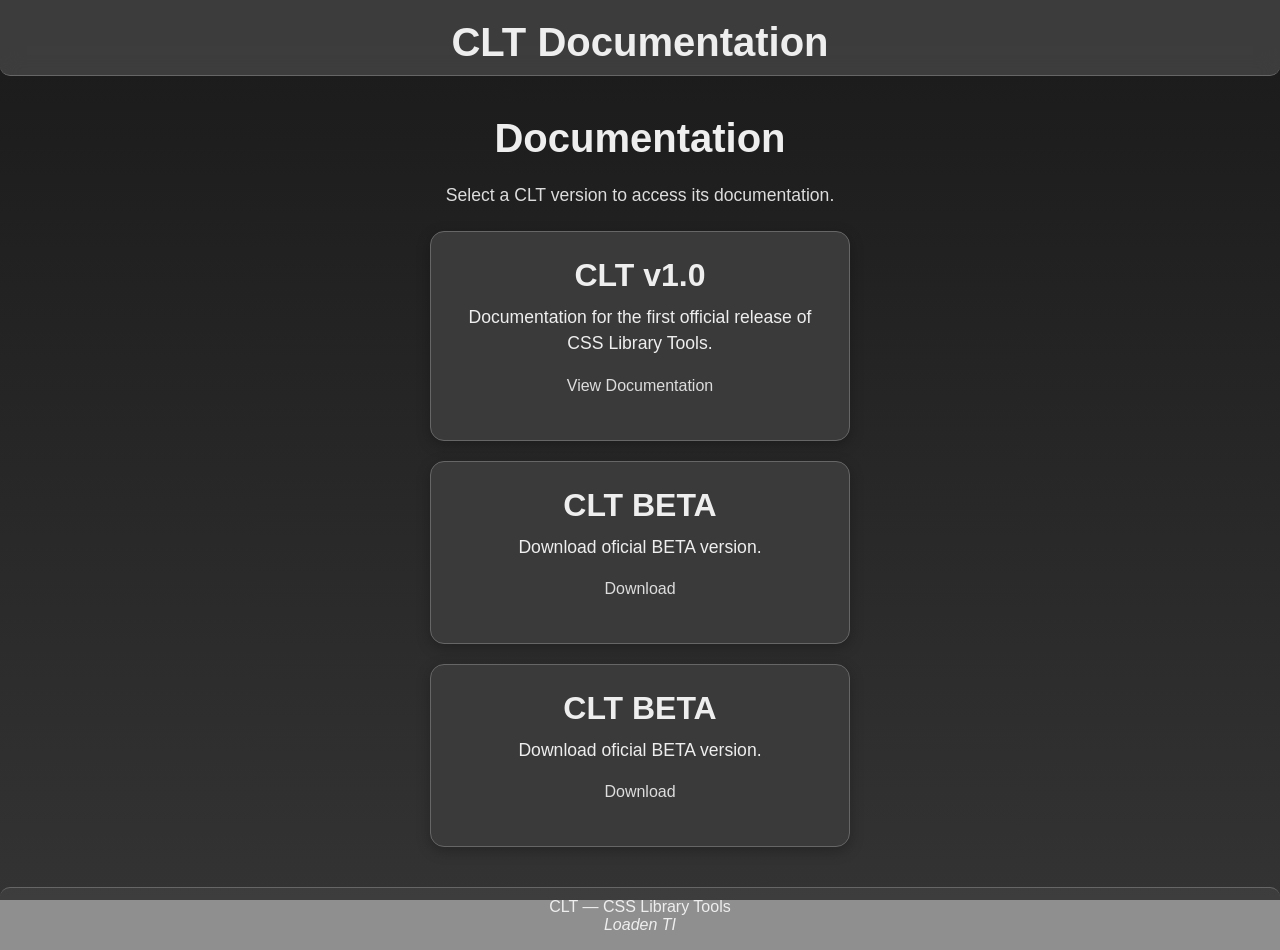
==== commit 9578432a: "Update index.html" ====
--- a/index.html
+++ b/index.html
@@ -52,9 +52,7 @@
                     Download oficial BETA version.
                 </p>
 
-                <button class="clt-card-button" clt-download="/beta/clt-beta.zip" download-name="clt-beta.zip">
-    Download CLT BETA
-</button>
+                <a href="/beta/clt-beta.zip" class="clt-link clt-center">Download</a>
             </div>
 
             <div class="clt-card clt-center">
@@ -67,9 +65,7 @@
                     Download oficial BETA version.
                 </p>
 
-                <button class="clt-card-button" clt-download="/alpha/clt-alpha.zip" download-name="clt-alpha.zip">
-    Download CLT ALPHA
-</button>
+                <a href="/alpha/clt-alpha.zip" class="clt-link clt-center">Download</a>
             </div>
         </section>
 
--- a/actual/clt.dm.css
+++ b/actual/clt.dm.css
@@ -0,0 +1,96 @@
+/*!
+ * CLT (CSS Library Tools)
+ * Version: 1.0
+ * Theme: Dark Minimalist
+ * Author: Loaden TI
+ * Copyright ©Loaden TI
+ */
+
+:root {
+    --clt-bg-start: #1a1a1a;
+    --clt-bg-end: #333;
+
+    --clt-surface: #3a3a3a;
+    --clt-surface-soft: #333;
+    --clt-surface-glass: #44444498;
+    --clt-header-glass: #55555598;
+
+    --clt-text: #eee;
+    --clt-text-soft: #ddd;
+    --clt-text-muted: #aaa;
+    --clt-text-focus: #fff;
+
+    --clt-border-color: #666;
+    --clt-border-focus: #999;
+    --clt-border-soft: #ddd;
+    --clt-border: 1px solid var(--clt-border-color);
+    --clt-border-button: 1.5px solid var(--clt-border-color);
+
+    --clt-success: rgb(0, 117, 0);
+    --clt-danger: rgb(117, 0, 0);
+    --clt-warning: #d6a700;
+    --clt-warning-bg: #4d4108;
+    --clt-danger-bg: #471111;
+
+    --clt-selection: #585858;
+
+    --clt-scroll-track: #222;
+    --clt-scroll-thumb: #555;
+    --clt-scroll-thumb-hover: #666;
+    --clt-scroll-size: 10px;
+    --clt-scroll-border: 2px solid var(--clt-scroll-track);
+
+    --clt-radius-sm: 2px;
+    --clt-radius-md: 4px;
+    --clt-radius: 10px;
+    --clt-radius-lg: 14px;
+    --clt-radius-pill: 999px;
+
+    --clt-shadow: 0 4px 14px #00000040;
+
+    --clt-font: 'Trebuchet MS', 'Montserrat', 'Roboto', sans-serif;
+    --clt-title-size: 2.5rem;
+    --clt-text-size: 1rem;
+    --clt-p-size: 1.1rem;
+    --clt-button-size: 1.5rem;
+    --clt-label-size: .8rem;
+    --clt-small-size: .9rem;
+
+    --clt-transition-fast: .15s;
+    --clt-transition: .25s;
+    --clt-transition-slow: .3s;
+    --clt-ease: cubic-bezier(0.165, 0.84, 0.44, 1);
+
+    --clt-card-width: min(90%, 420px);
+    --clt-input-width: min(90%, 350px);
+    --clt-container-width: min(90%, 1100px);
+
+    --clt-card-padding: 25px 18px;
+    --clt-button-padding: 4px 10px;
+    --clt-input-padding: 16px 12px;
+    --clt-alert-padding: 12px 16px;
+    --clt-footer-padding: 10px;
+    --clt-header-padding: 10px 0;
+    --clt-navbar-padding: 12px 20px;
+
+    --clt-gap-sm: 8px;
+    --clt-gap: 10px;
+    --clt-gap-lg: 15px;
+
+    --clt-margin-sm: 10px;
+    --clt-margin: 20px;
+    --clt-margin-lg: 40px;
+
+    --clt-loader-size: 32px;
+    --clt-loader-border: 3px solid var(--clt-border-color);
+    --clt-loader-border-top: #aaa;
+
+    --clt-blur: blur(10px);
+
+    --clt-hover-y: -3px;
+    --clt-active-scale: .95;
+
+    --clt-disabled-opacity: .65;
+    --clt-loading-opacity: .8;
+    --clt-date-icon-opacity: .7;
+}
--- a/actual/clt.min.css
+++ b/actual/clt.min.css
@@ -0,0 +1,452 @@
+/*!
+ * CLT (CSS Library Tools)
+ * Version: 1.0
+ * Archive: clt.min.css
+ * Min config archives - NECESSARY TO USE
+ * Author: Loaden TI
+ * Copyright ©Loaden TI
+ */
+
+
+*, *::before, *::after {
+    margin: 0;
+    padding: 0;
+    box-sizing: border-box;
+    scrollbar-width: thin;
+    scrollbar-color: var(--clt-scroll-thumb) var(--clt-scroll-track);
+    text-rendering: optimizeLegibility;
+    -webkit-font-smoothing: antialiased;
+    -moz-osx-font-smoothing: grayscale;
+}
+
+html {
+    scroll-behavior: smooth;
+}
+
+::selection {
+    background-color: var(--clt-selection);
+}
+
+::-webkit-scrollbar {
+    width: var(--clt-scroll-size);
+    height: var(--clt-scroll-size);
+}
+
+::-webkit-scrollbar-track {
+    background: var(--clt-scroll-track);
+}
+
+::-webkit-scrollbar-thumb {
+    background: var(--clt-scroll-thumb);
+    border-radius: var(--clt-radius-pill);
+    border: var(--clt-scroll-border);
+    transition: background var(--clt-transition-fast);
+}
+
+::-webkit-scrollbar-thumb:hover {
+    background: var(--clt-scroll-thumb-hover);
+}
+
+::-webkit-scrollbar-corner {
+    background: var(--clt-scroll-track);
+}
+
+body {
+    min-height: 100vh;
+    display: flex;
+    flex-direction: column;
+    background: linear-gradient(var(--clt-bg-start), var(--clt-bg-end));
+    background-size: cover;
+    background-repeat: no-repeat;
+    background-attachment: fixed;
+    font-family: var(--clt-font);
+}
+
+img,
+video,
+audio,
+button,
+nav,
+.no-select,
+footer,
+header,
+label {
+    user-select: none;
+}
+
+img,
+video {
+    -webkit-user-drag: none;
+}
+
+.clt-title {
+    color: var(--clt-text);
+    text-align: center;
+    font-size: var(--clt-title-size);
+    margin-top: var(--clt-margin-sm);
+}
+
+.clt-p {
+    color: var(--clt-text-soft);
+    font-size: var(--clt-p-size);
+    line-height: 1.7;
+    max-width: 99%;
+    margin: var(--clt-margin-sm);
+}
+
+.clt-link {
+    color: var(--clt-text-soft);
+    text-decoration: none;
+    outline: none;
+    font-size: var(--clt-text-size);
+}
+
+.clt-link:focus-visible {
+    text-decoration: underline;
+    color: var(--clt-text-focus);
+}
+
+.clt-header {
+    background-color: var(--clt-header-glass);
+    width: 100%;
+    height: calc(10% - 5dvh);
+    border-radius: 0 0 var(--clt-radius) var(--clt-radius);
+    z-index: 99;
+    padding: var(--clt-header-padding);
+    backdrop-filter: var(--clt-blur);
+    border-bottom: var(--clt-border);
+}
+
+.clt-navbar {
+    width: 100%;
+    padding: var(--clt-navbar-padding);
+    background-color: var(--clt-surface-glass);
+    border-bottom: var(--clt-border);
+    backdrop-filter: var(--clt-blur);
+    display: flex;
+    align-items: center;
+    justify-content: space-between;
+    gap: var(--clt-gap-lg);
+    flex-wrap: wrap;
+}
+
+.clt-main {
+    flex: 1;
+    width: 100%;
+}
+
+.clt-section {
+    width: var(--clt-container-width);
+    margin: var(--clt-margin-lg) auto;
+}
+
+.clt-container {
+    width: var(--clt-container-width);
+    margin-inline: auto;
+}
+
+.clt-center {
+    display: block;
+    margin: var(--clt-margin) auto;
+    text-align: center;
+}
+
+.clt-flex-center {
+    display: flex;
+    flex-direction: column;
+    align-items: center;
+    justify-content: center;
+}
+
+.clt-card {
+    width: var(--clt-card-width);
+    padding: var(--clt-card-padding);
+    background-color: var(--clt-surface);
+    color: var(--clt-text);
+    border: var(--clt-border);
+    border-radius: var(--clt-radius-lg);
+    box-shadow: var(--clt-shadow);
+}
+
+.clt-card-title {
+    font-size: clamp(1.3rem, 4vw, 2rem);
+    margin-bottom: var(--clt-margin-sm);
+    text-align: center;
+}
+
+.clt-card-text {
+    font-size: clamp(.95rem, 2.5vw, 1.1rem);
+    line-height: 1.5;
+}
+
+.clt-code {
+    width: 100%;
+    overflow-x: auto;
+    white-space: pre;
+    font-family: monospace;
+    color: var(--clt-text-soft);
+}
+
+.clt-card-button {
+    background-color: var(--clt-surface-soft);
+    color: var(--clt-text);
+    border: var(--clt-border-button);
+    font-size: var(--clt-button-size);
+    border-radius: var(--clt-radius);
+    cursor: pointer;
+    display: block;
+    margin: var(--clt-margin-sm) auto 0;
+    padding: var(--clt-button-padding);
+    transition: all var(--clt-ease) var(--clt-transition-slow);
+}
+
+.clt-card-button:hover {
+    transform: translateY(var(--clt-hover-y));
+}
+
+.clt-card-button:active {
+    transform: translateY(var(--clt-hover-y)) scale(var(--clt-active-scale));
+}
+
+.clt-card-button:focus-visible {
+    outline: none;
+    border-color: var(--clt-border-focus);
+    transform: translateY(var(--clt-hover-y));
+}
+
+.clt-card-button:disabled {
+    pointer-events: none;
+}
+
+.clt-active-button {
+    border-color: var(--clt-success);
+}
+
+.clt-deactive-button {
+    border-color: var(--clt-danger);
+    cursor: not-allowed;
+    opacity: var(--clt-disabled-opacity);
+}
+
+.clt-loading {
+    cursor: wait;
+    opacity: var(--clt-loading-opacity);
+}
+
+.clt-spinner {
+    display: inline-block;
+    margin-right: var(--clt-gap-sm);
+    animation: clt-spin .8s linear infinite;
+}
+
+.clt-loader {
+    width: var(--clt-loader-size);
+    height: var(--clt-loader-size);
+    border: var(--clt-loader-border);
+    border-top-color: var(--clt-loader-border-top);
+    border-radius: 50%;
+    animation: clt-spin .8s linear infinite;
+    margin: var(--clt-margin) auto;
+}
+
+.clt-input-group {
+    position: relative;
+    width: var(--clt-input-width);
+    margin: var(--clt-margin) auto;
+}
+
+.clt-input-wrapper {
+    position: relative;
+}
+
+.clt-input {
+    width: 100%;
+    padding: var(--clt-input-padding);
+    background: var(--clt-surface);
+    color: var(--clt-text);
+    border: var(--clt-border);
+    border-radius: var(--clt-radius);
+    outline: none;
+}
+
+.clt-label {
+    position: absolute;
+    left: 12px;
+    top: 50%;
+    transform: translateY(-50%);
+    color: var(--clt-text-muted);
+    background: var(--clt-surface);
+    padding: 0 var(--clt-radius-sm);
+    transition: var(--clt-transition);
+    pointer-events: none;
+}
+
+.clt-input:focus + .clt-label,
+.clt-input:not(:placeholder-shown) + .clt-label {
+    top: 0;
+    font-size: var(--clt-label-size);
+    color: var(--clt-text-soft);
+}
+
+.clt-input:focus {
+    border-color: var(--clt-border-soft);
+}
+
+.clt-input[type="date"] {
+    color: var(--clt-text-soft);
+    color-scheme: dark;
+}
+
+.clt-input[type="date"]::-webkit-calendar-picker-indicator {
+    filter: invert(1);
+    opacity: var(--clt-date-icon-opacity);
+    cursor: pointer;
+}
+
+.clt-input[type="date"] + .clt-label,
+.clt-input-wrapper .clt-input[type="date"] + .clt-label {
+    top: 0;
+    font-size: var(--clt-label-size);
+    color: var(--clt-text-muted);
+}
+
+.clt-input[type="number"]::-webkit-outer-spin-button,
+.clt-input[type="number"]::-webkit-inner-spin-button {
+    -webkit-appearance: none;
+    margin: 0;
+}
+
+.clt-input[type="number"] {
+    -moz-appearance: textfield;
+    appearance: textfield;
+}
+
+.clt-reveal {
+    display: flex;
+    align-items: center;
+    gap: var(--clt-gap-sm);
+    width: fit-content;
+    margin-top: var(--clt-gap-sm);
+    color: var(--clt-text-soft);
+    font-size: var(--clt-small-size);
+    cursor: pointer;
+    user-select: none;
+}
+
+.clt-reveal input[type="checkbox"] {
+    appearance: none;
+    width: 14px;
+    height: 14px;
+    border: var(--clt-border);
+    border-radius: var(--clt-radius-md);
+    background-color: var(--clt-surface);
+    cursor: pointer;
+    display: grid;
+    place-content: center;
+}
+
+.clt-reveal input[type="checkbox"]::before {
+    content: "";
+    width: 8px;
+    height: 8px;
+    border-radius: var(--clt-radius-sm);
+    transform: scale(0);
+    transition: transform var(--clt-transition-fast);
+    background-color: var(--clt-text-muted);
+}
+
+.clt-reveal input[type="checkbox"]:checked::before {
+    transform: scale(1);
+}
+
+.clt-reveal input[type="checkbox"]:focus-visible {
+    outline: none;
+    border-color: var(--clt-border-focus);
+}
+
+.clt-reveal span {
+    line-height: 1;
+}
+
+.clt-alert {
+    width: var(--clt-card-width);
+    margin: var(--clt-margin) auto;
+    padding: var(--clt-alert-padding);
+    border: var(--clt-border);
+    border-radius: var(--clt-radius);
+    background: var(--clt-surface);
+    color: var(--clt-text);
+    display: flex;
+    align-items: center;
+    gap: var(--clt-gap);
+    user-select: none;
+}
+
+.clt-alert-icon {
+    font-size: 1.2rem;
+    flex-shrink: 0;
+}
+
+.clt-alert-text {
+    line-height: 1.5;
+}
+
+.clt-alert-warn {
+    border-color: var(--clt-warning);
+    background: var(--clt-warning-bg);
+}
+
+.clt-alert-alert {
+    border-color: #b22222;
+    background: var(--clt-danger-bg);
+}
+
+.clt-footer {
+    background-color: var(--clt-surface-glass);
+    text-align: center;
+    min-height: 7dvh;
+    width: 100%;
+    padding: var(--clt-footer-padding);
+    color: var(--clt-text);
+    border-radius: var(--clt-radius) var(--clt-radius) 0 0;
+    border-top: var(--clt-border);
+    margin-top: auto;
+}
+
+.clt-footer-text {
+    font-size: var(--clt-text-size);
+}
+
+.clt-footer-right {
+    font-size: var(--clt-text-size);
+    font-style: italic;
+}
+
+.clt-animation-scroll > * {
+    opacity: 0;
+    transform: translateY(-5px);
+    animation-name: clt-show;
+    animation-duration: var(--clt-transition-slow);
+    animation-timing-function: ease-out;
+    animation-fill-mode: both;
+    animation-timeline: view();
+    animation-range: entry 0% cover 30%;
+}
+
+@keyframes clt-spin {
+    to {
+        transform: rotate(360deg);
+    }
+}
+
+@keyframes clt-show {
+    from {
+        opacity: 0;
+        transform: translateY(-5px);
+    }
+
+    to {
+        opacity: 1;
+        transform: translateY(0);
+    }
+}
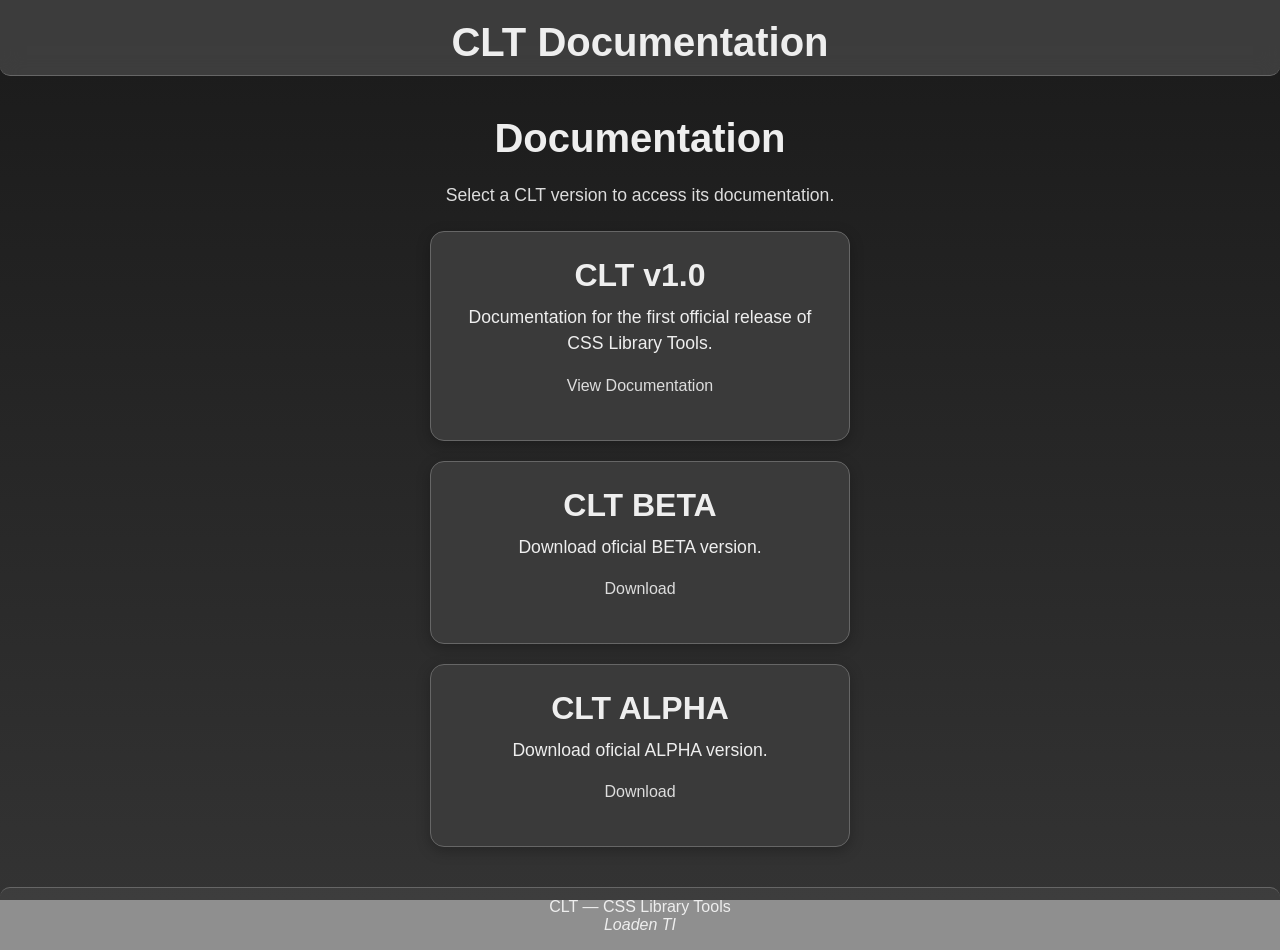
==== commit 91bf9760: "Update index.html" ====
--- a/index.html
+++ b/index.html
@@ -58,11 +58,11 @@
             <div class="clt-card clt-center">
 
                 <h2 class="clt-card-title">
-                    CLT BETA
+                    CLT ALPHA
                 </h2>
 
                 <p class="clt-card-text">
-                    Download oficial BETA version.
+                    Download oficial ALPHA version.
                 </p>
 
                 <a href="/alpha/clt-alpha.zip" class="clt-link clt-center">Download</a>
